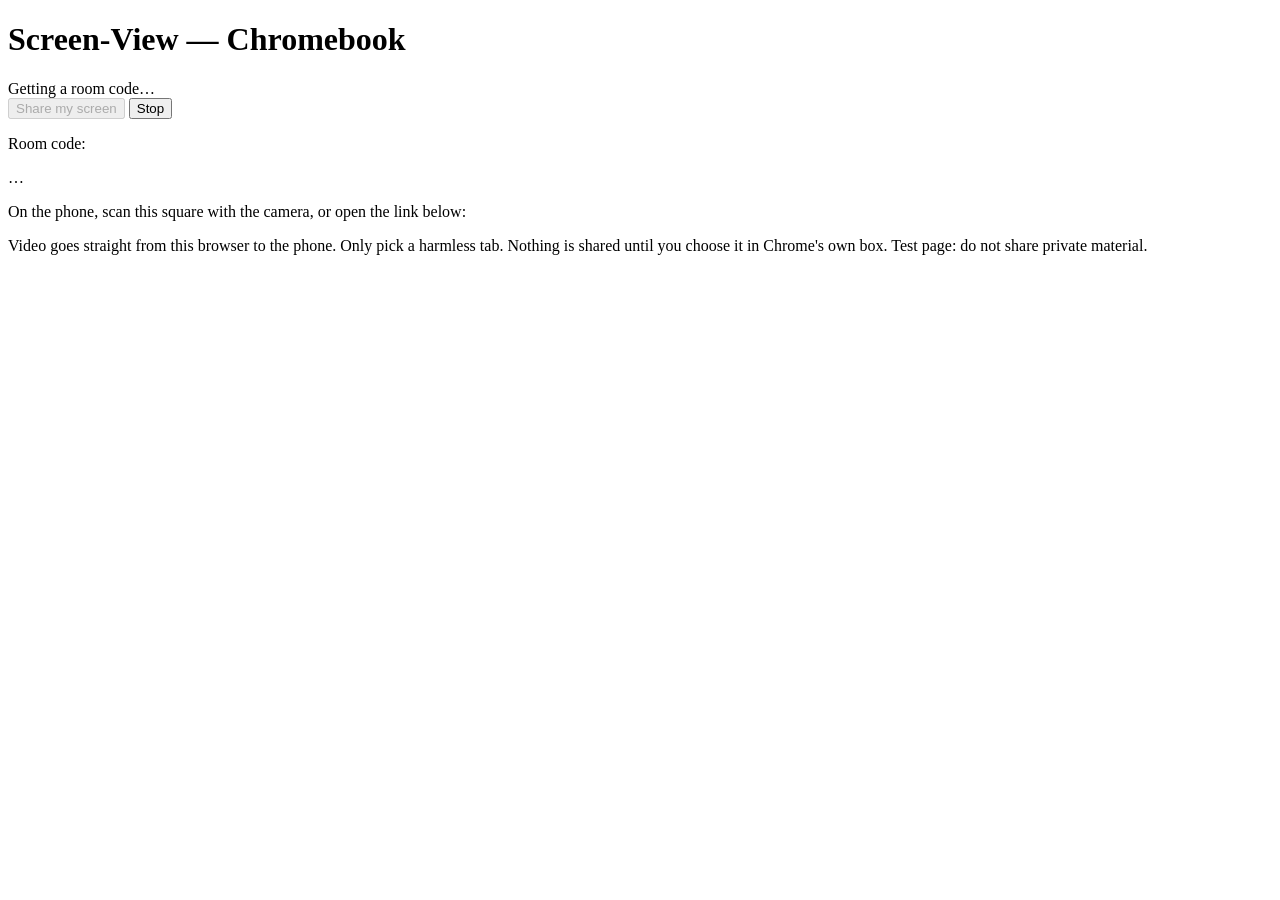
==== screen-view/index.html @ ff5e49b1 "Screen-View test page: vendored libraries and HTML pages (1/3)" ====
<!doctype html>
<html lang="en"><head><meta charset="utf-8"><meta name="viewport" content="width=device-width,initial-scale=1">
<meta http-equiv="Content-Security-Policy" content="default-src 'self'; img-src 'self' data:; media-src 'self' blob: mediastream:; style-src 'self' 'unsafe-inline'; connect-src 'self' https://0.peerjs.com wss://0.peerjs.com">
<meta name="referrer" content="no-referrer">
<title>Screen-View: share my screen</title><link rel="stylesheet" href="style.css"></head>
<body><main>
<h1>Screen-View &mdash; Chromebook</h1>
<div id="status" class="status" role="status" aria-live="polite">Getting a room code&hellip;</div>
<button id="share" disabled>Share my screen</button>
<button id="stop" class="hidden">Stop</button>
<p>Room code:</p>
<div id="code" class="code" aria-label="room code">&hellip;</div>
<p>On the phone, scan this square with the camera, or open the link below:</p>
<div id="qr" aria-hidden="true"></div>
<p id="link" class="small"></p>
<p class="small">Video goes straight from this browser to the phone. Only pick a harmless tab. Nothing is shared until you choose it in Chrome's own box. Test page: do not share private material.</p>
</main>
<script src="peerjs.min.js"></script>
<script src="qrcode.js"></script>
<script src="common.js"></script>
<script src="sender.js"></script>
</body></html>
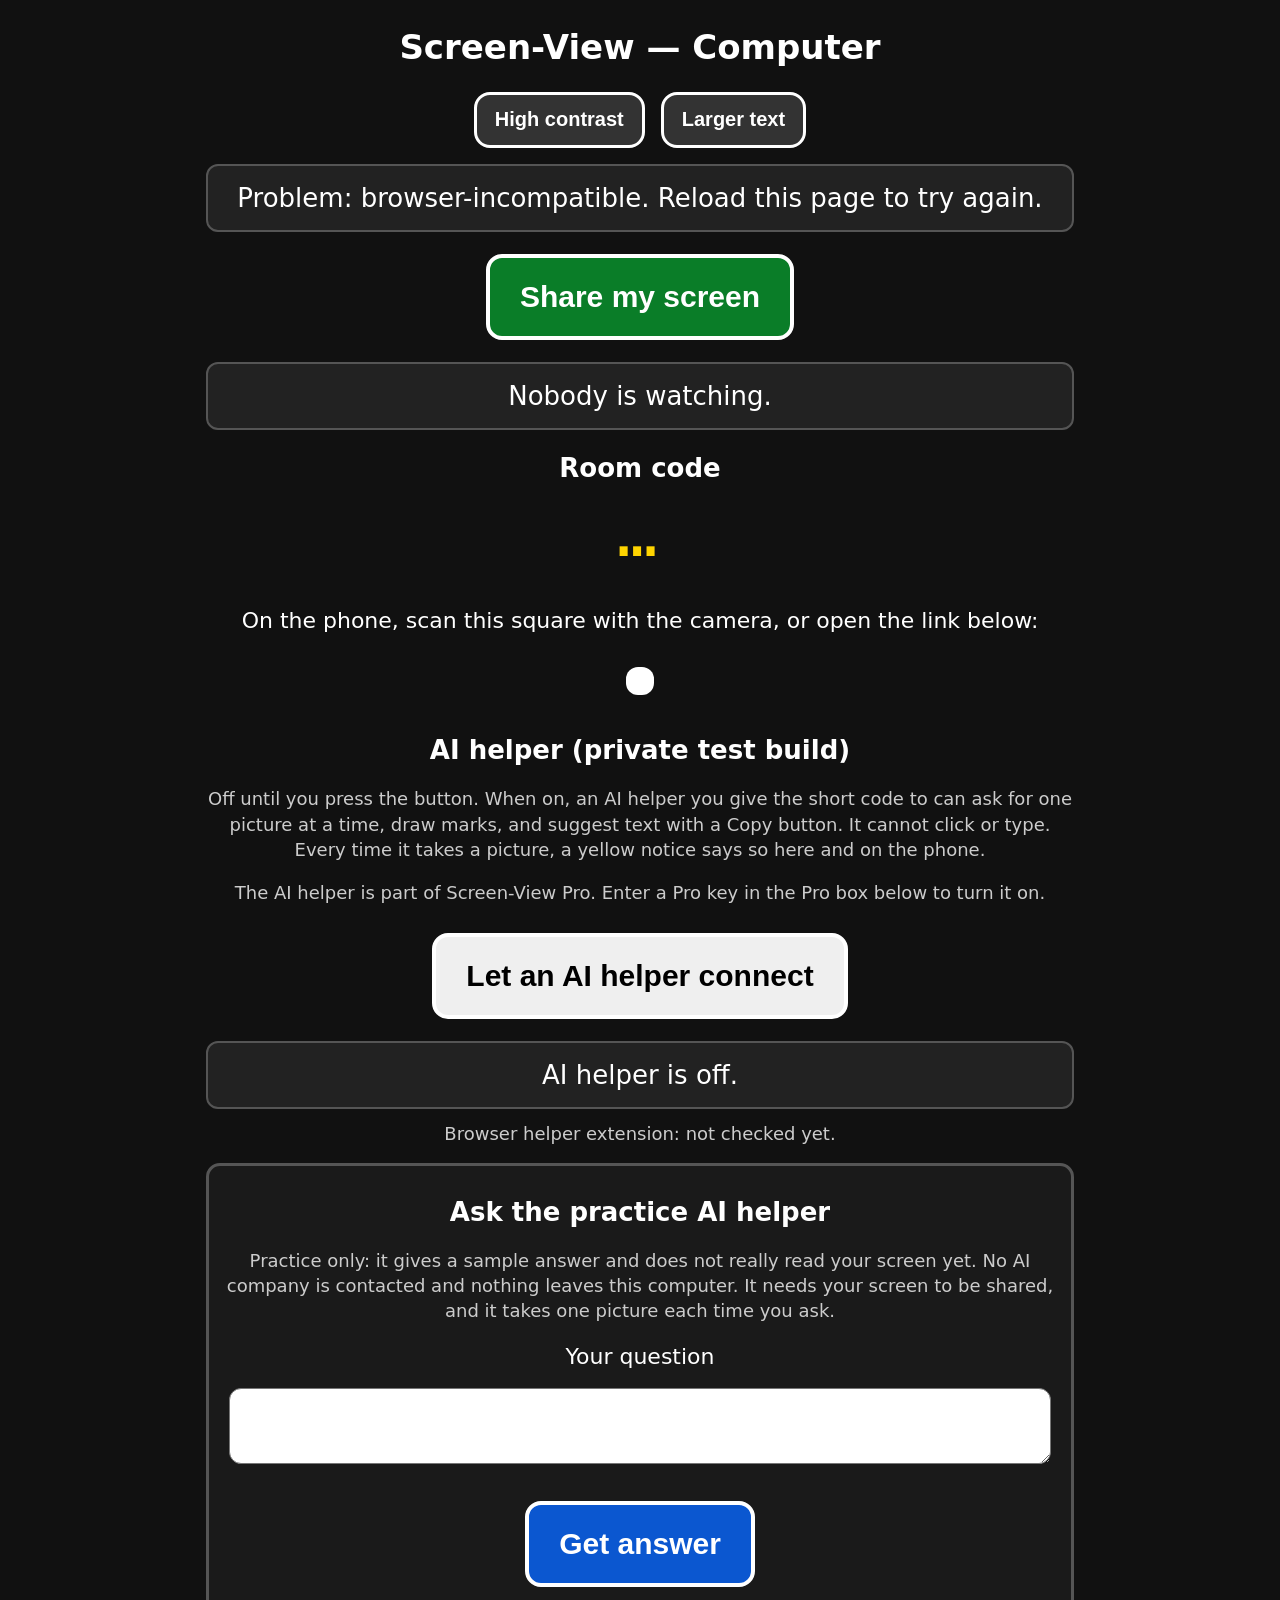
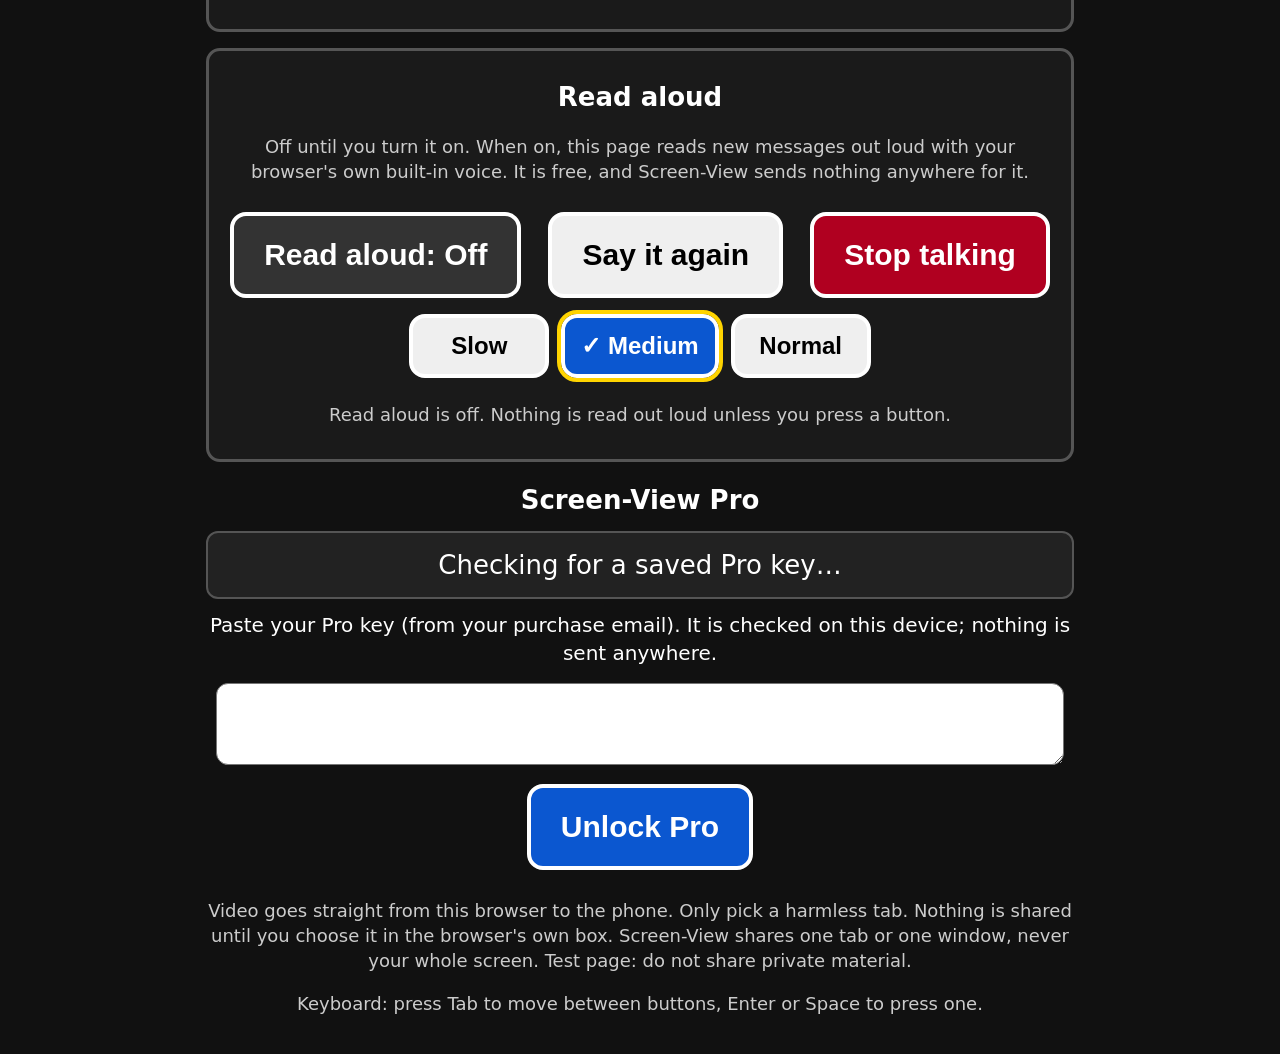
==== commit 4a36f5ea: "Publish Screen-View RC2: index, view, style, sender (1/n). Approved by Tony Dreher, 2026-11-14 ~10:0" ====
--- a/screen-view/index.html
+++ b/screen-view/index.html
@@ -1,22 +1,129 @@
 <!doctype html>
 <html lang="en"><head><meta charset="utf-8"><meta name="viewport" content="width=device-width,initial-scale=1">
-<meta http-equiv="Content-Security-Policy" content="default-src 'self'; img-src 'self' data:; media-src 'self' blob: mediastream:; style-src 'self' 'unsafe-inline'; connect-src 'self' https://0.peerjs.com wss://0.peerjs.com">
+<meta http-equiv="Content-Security-Policy" content="default-src 'self'; img-src 'self' data:; media-src 'self' blob: mediastream:; style-src 'self' 'unsafe-inline'; connect-src 'self' https://0.peerjs.com wss://0.peerjs.com ws://127.0.0.1:* ws://localhost:*">
 <meta name="referrer" content="no-referrer">
-<title>Screen-View: share my screen</title><link rel="stylesheet" href="style.css"></head>
-<body><main>
-<h1>Screen-View &mdash; Chromebook</h1>
+<link rel="manifest" href="manifest.webmanifest">
+<meta name="theme-color" content="#111111">
+<link rel="icon" type="image/png" sizes="32x32" href="icons/favicon-32.png">
+<link rel="apple-touch-icon" href="icons/apple-touch-icon-180.png">
+<title>Screen-View: share my screen (private test build)</title><link rel="stylesheet" href="style.css">
+<script src="a11y.js"></script></head>
+<body data-page="computer">
+<a class="skip" href="#main">Skip to the main buttons</a>
+<main id="main" tabindex="-1">
+<h1>Screen-View &mdash; Computer</h1>
+<section class="a11y-bar" aria-label="Display settings">
+  <button type="button" id="toggle-contrast" class="toggle" aria-pressed="false">High contrast</button>
+  <button type="button" id="toggle-bigtext" class="toggle" aria-pressed="false">Larger text</button>
+</section>
 <div id="status" class="status" role="status" aria-live="polite">Getting a room code&hellip;</div>
-<button id="share" disabled>Share my screen</button>
-<button id="stop" class="hidden">Stop</button>
-<p>Room code:</p>
-<div id="code" class="code" aria-label="room code">&hellip;</div>
+<div id="share-note" class="share-note hidden" role="alert"></div>
+<div id="ai-snap-notice" class="ai-notice hidden" role="status" aria-live="polite"></div>
+<button type="button" id="share" disabled>Share my screen</button>
+<button type="button" id="stop" class="hidden">Stop</button>
+<div id="watchers" class="status" role="status" aria-live="polite">Nobody is watching.</div>
+<h2 id="code-heading">Room code</h2>
+<div id="code" class="code" aria-hidden="true">&hellip;</div>
+<p id="code-spoken" class="sr-only">Room code: not ready yet</p>
 <p>On the phone, scan this square with the camera, or open the link below:</p>
 <div id="qr" aria-hidden="true"></div>
 <p id="link" class="small"></p>
-<p class="small">Video goes straight from this browser to the phone. Only pick a harmless tab. Nothing is shared until you choose it in Chrome's own box. Test page: do not share private material.</p>
+<section id="preview-box" class="hidden" aria-labelledby="preview-heading">
+  <h2 id="preview-heading">What the phone sees, with marks</h2>
+  <p class="small">Marks from the phone appear on this preview only. A regular web page cannot draw over your whole real screen without a browser extension.</p>
+  <div id="preview-stage" class="stage">
+    <video id="preview" autoplay playsinline muted aria-label="Preview of the screen you are sharing"></video>
+    <canvas id="ann-in" role="img" aria-label="Marks from the phone and the AI helper"></canvas>
+  </div>
+  <p id="ann-summary" class="small">No marks from the phone.</p>
+  <button type="button" id="clear-ann">Clear marks</button>
+</section>
+<section id="text-box" class="hidden" aria-labelledby="text-heading">
+  <h2 id="text-heading">Text to copy (from the phone or AI helper)</h2>
+  <p class="small">This text is only shown. It is never typed or run for you. Press Copy, or drag the chip into a box if you want it used.</p>
+  <pre id="got-text" class="got-text" tabindex="0" role="region" aria-label="Text received from the phone"></pre>
+  <button type="button" id="copy-text">Copy</button>
+  <p id="copy-status" class="small" role="status" aria-live="polite"></p>
+  <div id="text-chip" class="chip hidden" draggable="true" aria-hidden="true">Drag this text</div>
+</section>
+<section id="ai-box" aria-labelledby="ai-heading">
+  <h2 id="ai-heading">AI helper (private test build)</h2>
+  <p class="small">Off until you press the button. When on, an AI helper you give the short code to can ask for one picture at a time, draw marks, and suggest text with a Copy button. It cannot click or type. Every time it takes a picture, a yellow notice says so here and on the phone.</p>
+  <p id="ai-pro-note" class="small">The AI helper is part of Screen-View Pro. Enter a Pro key in the Pro box below to turn it on.</p>
+  <button type="button" id="ai-connect">Let an AI helper connect</button>
+  <button type="button" id="ai-stop" class="hidden">Stop AI helper</button>
+  <div id="ai-status" class="status" role="status" aria-live="polite">AI helper is off.</div>
+  <p class="hidden" id="ai-code-label">Tell the AI helper this code:</p>
+  <div id="ai-code" class="code hidden" aria-hidden="true"></div>
+  <p id="ai-code-spoken" class="sr-only"></p>
+  <div id="ext-status" class="small" aria-live="polite">Browser helper extension: not checked yet.</div>
+</section>
+<section id="ask-box" aria-labelledby="ask-heading">
+  <h2 id="ask-heading">Ask the practice AI helper</h2>
+  <p class="small">Practice only: it gives a sample answer and does not really read your screen yet. No AI company is contacted and nothing leaves this computer. It needs your screen to be shared, and it takes one picture each time you ask.</p>
+  <label for="ask-text">Your question</label>
+  <textarea id="ask-text" rows="2" autocomplete="off"></textarea>
+  <button type="button" id="ask-voice" class="hidden" aria-pressed="false">Ask out loud</button>
+  <div id="ask-consent" class="consent hidden" role="group" aria-labelledby="ask-consent-text">
+    <p id="ask-consent-text"></p>
+    <button type="button" id="ask-consent-yes">Yes, use my voice</button>
+    <button type="button" id="ask-consent-no">No, I will type</button>
+  </div>
+  <p id="ask-voice-note" class="small" role="status" aria-live="polite"></p>
+  <button type="button" id="ask-send">Get answer</button>
+  <p id="ask-note" class="small" role="status" aria-live="polite"></p>
+</section>
+<section id="ai-answer" class="answer hidden" aria-labelledby="answer-heading">
+  <h2 id="answer-heading">Answer from the AI helper</h2>
+  <p id="ai-answer-from" class="small"></p>
+  <p id="ai-answer-text" class="answer-text"></p>
+  <ol id="ai-answer-steps" class="answer-steps"></ol>
+  <button type="button" id="voice-steps">Read step by step</button>
+  <button type="button" id="voice-next" class="hidden">Next step</button>
+</section>
+<section id="voice-box" class="voice-box" aria-labelledby="voice-heading">
+  <h2 id="voice-heading">Read aloud</h2>
+  <p class="small">Off until you turn it on. When on, this page reads new messages out loud with your browser's own built-in voice. It is free, and Screen-View sends nothing anywhere for it.</p>
+  <button type="button" id="voice-toggle" class="toggle" aria-pressed="false">Read aloud: Off</button>
+  <button type="button" id="voice-again">Say it again</button>
+  <button type="button" id="voice-stop">Stop talking</button>
+  <div id="voice-rates" class="toolrow" role="toolbar" aria-label="Talking speed">
+    <button type="button" id="voice-rate-slow" class="tool" aria-pressed="false">Slow</button>
+    <button type="button" id="voice-rate-medium" class="tool on" aria-pressed="true">Medium</button>
+    <button type="button" id="voice-rate-normal" class="tool" aria-pressed="false">Normal</button>
+  </div>
+  <p id="voice-note" class="small" role="status" aria-live="polite">Read aloud is off. Nothing is read out loud unless you press a button.</p>
+</section>
+<section id="pro-box" aria-labelledby="pro-heading">
+  <h2 id="pro-heading">Screen-View Pro</h2>
+  <div id="pro-status" class="status" role="status" aria-live="polite">Checking for a saved Pro key&hellip;</div>
+  <div id="pro-enter">
+    <label for="pro-key">Paste your Pro key (from your purchase email). It is checked on this device; nothing is sent anywhere.</label>
+    <textarea id="pro-key" rows="3" autocomplete="off" spellcheck="false"></textarea>
+    <button type="button" id="pro-unlock">Unlock Pro</button>
+  </div>
+  <button type="button" id="pro-remove" class="hidden">Remove Pro key from this device</button>
+</section>
+<p class="small">Video goes straight from this browser to the phone. Only pick a harmless tab. Nothing is shared until you choose it in the browser's own box. Screen-View shares one tab or one window, never your whole screen. Test page: do not share private material.</p>
+<p class="small">Keyboard: press Tab to move between buttons, Enter or Space to press one.</p>
 </main>
+<div id="sr-announce" class="sr-only" role="status" aria-live="polite" aria-atomic="true"></div>
 <script src="peerjs.min.js"></script>
 <script src="qrcode.js"></script>
 <script src="common.js"></script>
+<script src="annotate.js"></script>
+<script src="pro-public-key.js"></script>
+<script src="pro.js"></script>
+<script src="share-rule.js"></script>
 <script src="sender.js"></script>
+<script src="ai-marks.js"></script>
+<script src="ext-bridge.js"></script>
+<script src="tab-bridge.js"></script>
+<script src="connector-link.js"></script>
+<script src="voice.js"></script>
+<script src="answer-view.js"></script>
+<script src="ask.js"></script>
+<script type="module" src="ask-reader.js"></script>
+<script src="pro-ui.js"></script>
+<script src="sw-register.js"></script>
 </body></html>
--- a/screen-view/style.css
+++ b/screen-view/style.css
@@ -0,0 +1,182 @@
+* { box-sizing: border-box; }
+body { margin: 0; font-family: system-ui, Arial, sans-serif; background: #111; color: #fff; font-size: 1.375rem; line-height: 1.4; }
+main { max-width: 900px; margin: 0 auto; padding: 16px; text-align: center; }
+h1 { font-size: 2.125rem; margin: 8px 0 16px; }
+h2 { font-size: 1.625rem; margin: 20px 0 8px; }
+button { font-size: 1.875rem; font-weight: bold; padding: 22px 30px; margin: 10px; border-radius: 16px; border: 4px solid #fff; cursor: pointer; min-width: 260px; }
+button:focus-visible { outline: 6px solid #ffd400; outline-offset: 3px; }
+#share, #copy-text { background: #0a7d28; color: #fff; }
+#stop, #clear-ann { background: #b00020; color: #fff; }
+#go, #sendtext { background: #0b57d0; color: #fff; }
+#copy-text { min-width: 80%; min-height: 88px; font-size: 2.25rem; }
+.code { font-size: 4rem; font-weight: bold; letter-spacing: 6px; color: #ffd400; margin: 6px 0; font-family: monospace; }
+.status { font-size: 1.625rem; padding: 14px; margin: 12px 0; border-radius: 12px; background: #222; border: 2px solid #555; }
+.small { font-size: 1.125rem; color: #ccc; word-break: break-all; }
+#qr { background: #fff; display: inline-block; padding: 14px; border-radius: 12px; margin: 8px; }
+#qr img { display: block; width: 260px; height: 260px; max-width: 70vw; max-height: 70vw; image-rendering: pixelated; }
+video { width: 100%; background: #000; border-radius: 8px; max-height: 70vh; display: block; }
+input { font-size: 2.5rem; width: 280px; text-align: center; text-transform: uppercase; padding: 10px; border-radius: 12px; font-family: monospace; }
+.hidden { display: none !important; }
+
+.stage { position: relative; width: 100%; margin-top: 8px; background: #000; border-radius: 8px; overflow: hidden; }
+.stage canvas { position: absolute; left: 0; top: 0; touch-action: none; }
+#ann-in { pointer-events: none; }
+.stage.fresh { outline: 6px solid #ffd400; outline-offset: 0; animation: pulse 1.2s ease-out 1; }
+@keyframes pulse { from { outline-color: #fff; } to { outline-color: #ffd400; } }
+
+.tools { margin-top: 12px; }
+.toolrow { display: flex; flex-wrap: wrap; justify-content: center; gap: 0; }
+.tools button, .tools .tool {
+  min-width: 140px; min-height: 64px; font-size: 1.5rem; padding: 14px 16px; margin: 6px;
+  background: #333; color: #fff;
+}
+.tools .tool.on { background: #0b57d0; outline: 4px solid #ffd400; }
+#undo { background: #5a3d00; }
+.sendtext { margin-top: 16px; }
+.sendtext label { display: block; font-size: 1.25rem; margin: 8px; color: #eee; }
+textarea { width: 100%; max-width: 640px; font-size: 1.375rem; padding: 12px; border-radius: 12px; min-height: 96px; font-family: ui-monospace, monospace; }
+
+.got-text {
+  text-align: left; white-space: pre-wrap; word-break: break-word;
+  background: #1a1a1a; border: 2px solid #888; border-radius: 12px;
+  padding: 16px; font-size: 1.375rem; font-family: ui-monospace, monospace;
+  min-height: 72px; max-height: 40vh; overflow: auto; color: #fff;
+}
+.chip {
+  display: inline-block; margin: 12px auto; padding: 18px 24px;
+  background: #ffd400; color: #111; font-weight: bold; font-size: 1.375rem;
+  border-radius: 16px; border: 4px solid #fff; cursor: grab; max-width: 90%;
+  user-select: none;
+}
+.chip:active { cursor: grabbing; }
+
+/* ===== Accessibility additions (Nov 10, 2026) ===== */
+/* All text sizes are in rem (was px) so the "Larger text" switch and browser zoom scale everything. */
+html { font-size: 100%; }
+html.big { font-size: 125%; }
+
+/* Screen-reader-only text */
+.sr-only { position: absolute !important; width: 1px; height: 1px; padding: 0; margin: -1px; overflow: hidden; clip: rect(0 0 0 0); white-space: nowrap; border: 0; }
+
+/* Skip link: hidden until it gets keyboard focus */
+.skip { position: absolute; left: 8px; top: -200px; z-index: 10; background: #ffd400; color: #000; font-weight: bold;
+  padding: 14px 20px; border-radius: 12px; min-height: 48px; display: inline-block; text-decoration: none; }
+.skip:focus { top: 8px; }
+main:focus { outline: none; }
+
+/* Every target is at least 48x48 CSS pixels */
+button, input, textarea, select, .chip, .skip { min-height: 48px; }
+button { min-width: 48px; }
+.tools button, .tools .tool { min-height: 64px; }
+
+/* Display settings switches */
+.a11y-bar { display: flex; flex-wrap: wrap; justify-content: center; gap: 8px; margin: 0 0 8px; }
+.a11y-bar .toggle { min-width: 0; min-height: 56px; font-size: 1.25rem; padding: 10px 18px; margin: 4px; background: #333; color: #fff; border: 3px solid #fff; }
+.a11y-bar .toggle[aria-pressed="true"] { background: #fff; color: #000; }
+.a11y-bar .toggle[aria-pressed="true"]::before { content: "\2713  "; } /* check mark, not only color */
+
+/* Visible focus on EVERYTHING you can reach with Tab (thick yellow + black ring, shows on light and dark) */
+:focus-visible { outline: 6px solid #ffd400 !important; outline-offset: 3px !important; box-shadow: 0 0 0 10px #000 !important; }
+canvas#ann:focus-visible { outline-offset: -6px !important; box-shadow: inset 0 0 0 10px #000 !important; }
+.got-text:focus-visible { outline-offset: 2px !important; }
+
+/* Selected tool shows a word-like marker too, not only color */
+.tools .tool[aria-pressed="true"]::before { content: "\2713  "; }
+
+/* Respect "reduce motion" */
+@media (prefers-reduced-motion: reduce) {
+  .stage.fresh { animation: none; }
+  * { scroll-behavior: auto !important; transition: none !important; }
+}
+
+/* ===== High contrast mode: pure black/white/yellow, thick borders ===== */
+html.hc body { background: #000; color: #fff; }
+html.hc .status { background: #000; border: 3px solid #fff; color: #fff; }
+html.hc .small { color: #fff; }
+html.hc button { background: #000 !important; color: #fff !important; border: 4px solid #fff !important; text-decoration: underline; }
+html.hc #share, html.hc #go, html.hc #sendtext, html.hc #copy-text { background: #fff !important; color: #000 !important; border-color: #ffd400 !important; }
+html.hc .tools .tool.on, html.hc .a11y-bar .toggle[aria-pressed="true"] { background: #ffd400 !important; color: #000 !important; border-color: #fff !important; }
+html.hc .code { color: #ffd400; }
+html.hc input, html.hc textarea { background: #000; color: #fff; border: 4px solid #fff; }
+html.hc .got-text { background: #000; border: 3px solid #fff; color: #fff; }
+html.hc .chip { background: #ffd400; color: #000; border: 4px solid #fff; }
+html.hc .skip { background: #ffd400; color: #000; }
+
+/* Windows High Contrast / forced colors: keep borders and focus visible */
+@media (forced-colors: active) {
+  button, input, textarea, .status { border: 3px solid ButtonText; }
+  :focus-visible { outline: 6px solid Highlight !important; }
+}
+button, input, textarea { max-width: calc(100% - 20px); }
+button { white-space: normal; }
+
+/* Break long links anywhere, but keep normal words whole */
+.small { word-break: normal; overflow-wrap: anywhere; }
+#link { word-break: break-all; }
+
+/* ===== Unified build additions (Nov 10, 2026) ===== */
+/* "AI took a picture at ..." notice: big, yellow, black text (contrast 13:1), on both pages */
+.ai-notice { font-size: 1.5rem; font-weight: bold; padding: 14px 16px; margin: 12px 0; border-radius: 12px;
+  background: #ffd400; color: #000; border: 4px solid #fff; }
+.ai-notice::before { content: "\1F4F7  "; } /* camera symbol, decorative */
+.ai-notice.flash { animation: snapflash 1.2s ease-out 1; }
+@keyframes snapflash { from { box-shadow: 0 0 0 12px #fff; } to { box-shadow: 0 0 0 0 #fff; } }
+html.hc .ai-notice { background: #ffd400; color: #000; border-color: #fff; }
+@media (prefers-reduced-motion: reduce) { .ai-notice.flash { animation: none; } }
+
+/* AI helper marks on the phone: their own canvas under the phone's drawing canvas, never touchable */
+#ann-ai { pointer-events: none; }
+
+/* Color choice buttons on the phone: a color square AND the color's name (not color alone) */
+.tools .colorrow .color { min-width: 112px; min-height: 64px; background: #333; color: #fff; display: inline-flex; align-items: center; justify-content: center; gap: 10px; }
+.tools .colorrow .color.on { background: #0b57d0; outline: 4px solid #ffd400; }
+.tools .colorrow .color[aria-pressed="true"]::before { content: "\2713"; }
+.swatch { display: inline-block; width: 28px; height: 28px; border-radius: 6px; border: 3px solid #fff; box-shadow: 0 0 0 2px #000; flex: none; }
+#color-yellow .swatch { background: #ffd400; }
+#color-red .swatch { background: #ff3b30; }
+#color-green .swatch { background: #00c853; }
+#color-blue .swatch { background: #2f7bff; }
+#color-white .swatch { background: #ffffff; }
+html.hc .tools .colorrow .color.on { background: #ffd400 !important; color: #000 !important; }
+html.hc .tools .colorrow .color.on .swatch { border-color: #000; }
+@media (forced-colors: active) { .swatch { forced-color-adjust: none; } }
+
+/* ===== Voice-AI build additions (Nov 10, 2026): Read aloud, Ask out loud, answers ===== */
+.voice-box, #ask-box, .answer { margin: 16px 0; padding: 8px 10px 14px; border: 3px solid #555; border-radius: 14px; background: #1a1a1a; }
+#voice-toggle { min-height: 72px; background: #333; color: #fff; }
+#voice-toggle[aria-pressed="true"] { background: #fff; color: #000; }
+#voice-toggle[aria-pressed="true"]::before { content: "\2713  "; } /* check mark, not only color */
+#voice-stop { background: #b00020; color: #fff; }
+#voice-rates .tool { min-width: 140px; min-height: 64px; font-size: 1.5rem; padding: 14px 16px; margin: 6px; }
+#voice-rates .tool.on { background: #0b57d0; color: #fff; outline: 4px solid #ffd400; }
+#voice-rates .tool[aria-pressed="true"]::before { content: "\2713  "; }
+#ask-send, #voice-next { background: #0b57d0; color: #fff; }
+#ask-voice[aria-pressed="true"], #textout-voice[aria-pressed="true"] { background: #ffd400; color: #000; }
+.consent { margin: 10px auto; padding: 12px; max-width: 640px; border: 4px solid #ffd400; border-radius: 12px; background: #000; color: #fff; text-align: left; }
+.answer-text { font-size: 1.625rem; font-weight: bold; }
+.answer-steps { text-align: left; max-width: 640px; margin: 8px auto; font-size: 1.5rem; }
+.answer-steps li { margin: 8px 0; }
+html.hc .voice-box, html.hc #ask-box, html.hc .answer { background: #000; border-color: #fff; }
+html.hc #voice-toggle[aria-pressed="true"], html.hc #voice-rates .tool.on, html.hc #ask-voice[aria-pressed="true"], html.hc #textout-voice[aria-pressed="true"] { background: #ffd400 !important; color: #000 !important; }
+html.hc #ask-send { background: #fff !important; color: #000 !important; border-color: #ffd400 !important; }
+
+/* POLISH BUILD: what-was-picked note (share-rule.js) */
+.share-note { font-size: 1.5rem; font-weight: bold; padding: 14px 16px; margin: 12px 0; border-radius: 12px; border: 3px solid #ffd400; background: #2a2300; color: #fff; }
+.share-note.refuse { border-color: #ff8a8a; background: #3a0000; }
+.share-note.allow-note { border-color: #9fd3ff; background: #00223a; }
+html.hc .share-note { background: #000; color: #fff; border: 3px solid #fff; }
+
+/* RC BUILD (Nov 10, 2026): leave room under field labels for the focus ring (6 px outline + 3 px gap, 10 px black
+   edge = reaches 10 px past the box). Before, at 412 px wide the 2nd line of "Type the room code from the computer:"
+   sat under the code box's yellow ring. 16 px keeps 6 px clear. Checked by test/rc-layout.mjs. */
+label[for="codein"], label[for="ask-text"] { display: inline-block; margin-bottom: 16px; }
+.sendtext label { margin-bottom: 16px; }
+
+/* RC2 BUILD (Nov 10, 2026): Pro box from packaging-2026-11-10 (same rules), with the RC label spacing
+   (16 px under the label so the focus ring on the key box never covers it), font sizes in rem (not px, so
+   Larger text and zoom scale them; packaging used px) and a high-contrast look. */
+#pro-box textarea { width: 100%; font-size: 1.125rem; font-family: monospace; padding: 10px; border-radius: 12px; }
+#pro-box label { display: block; font-size: 1.25rem; margin: 8px 0 16px; }
+#pro-unlock { background: #0b57d0; color: #fff; }
+#pro-remove { background: #444; color: #fff; font-size: 1.375rem; }
+html.hc #pro-unlock, html.hc #pro-remove { background: #fff !important; color: #000 !important; border-color: #ffd400 !important; }
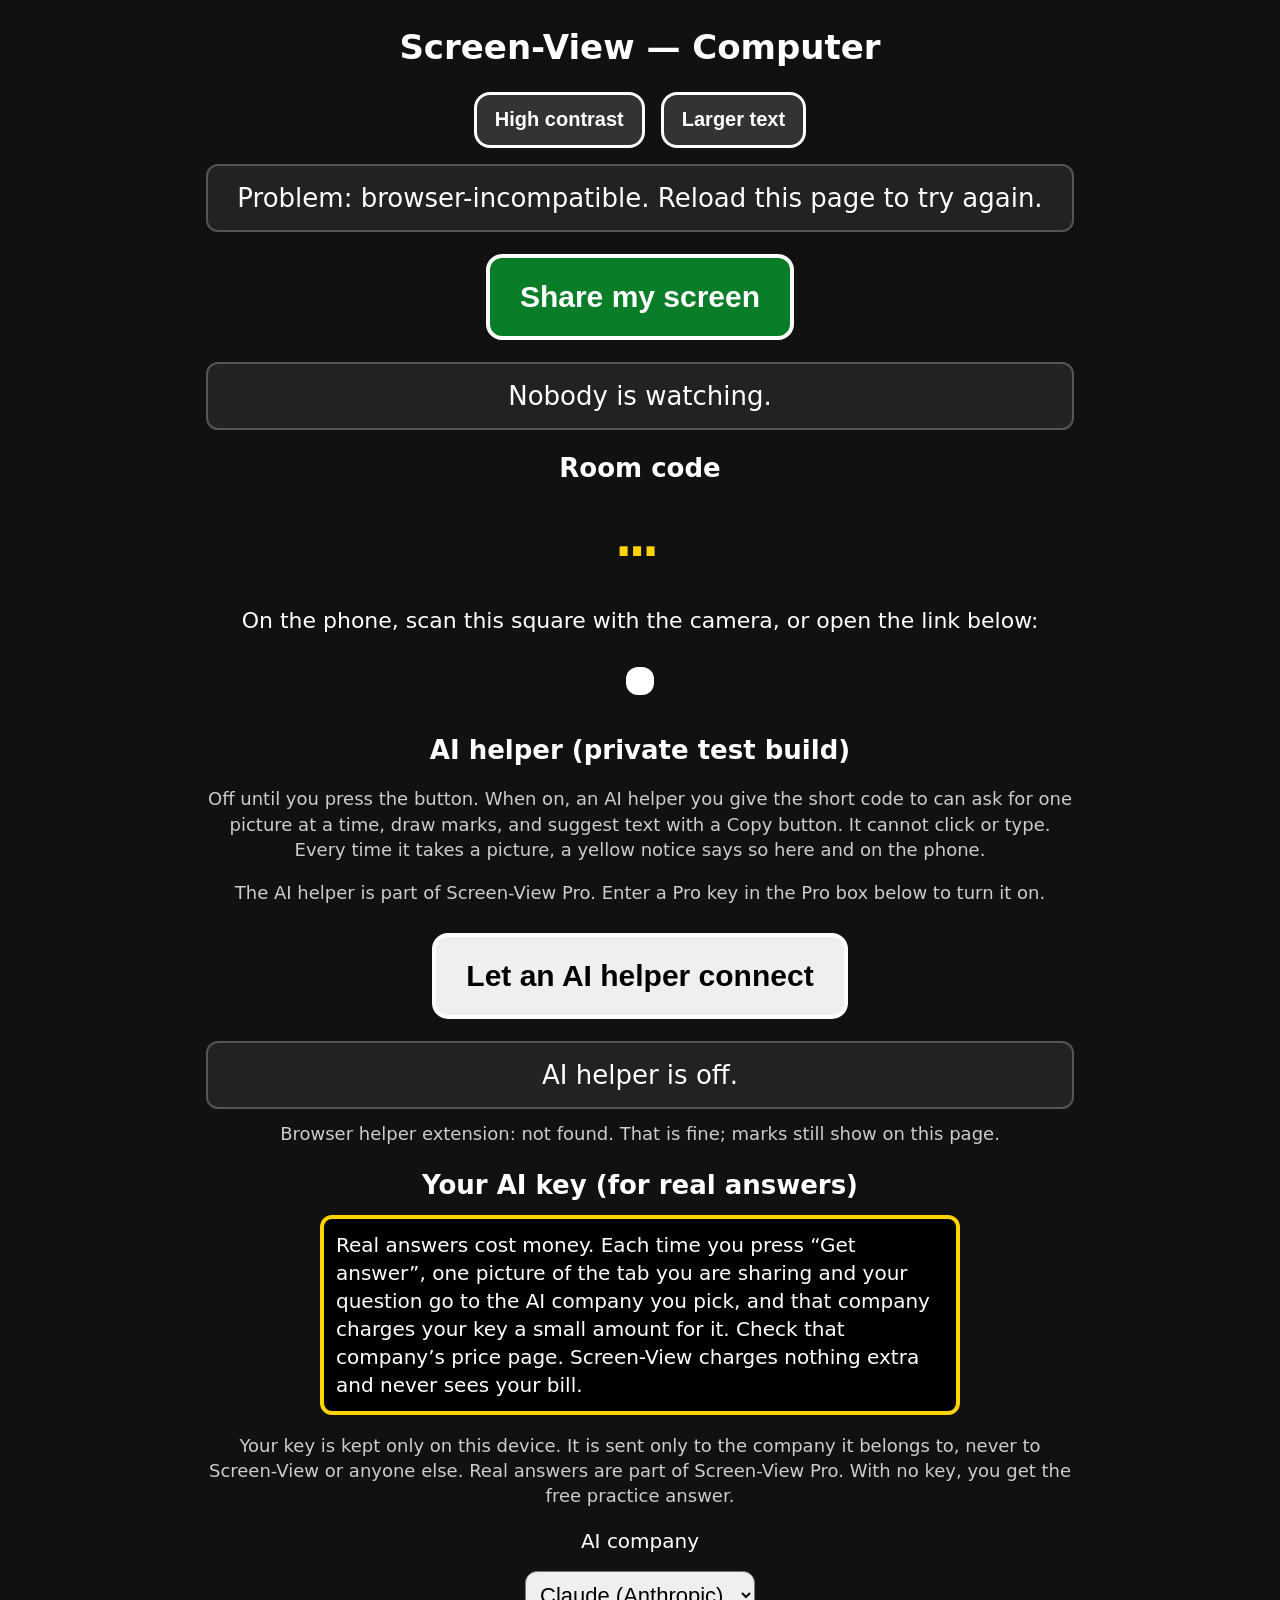
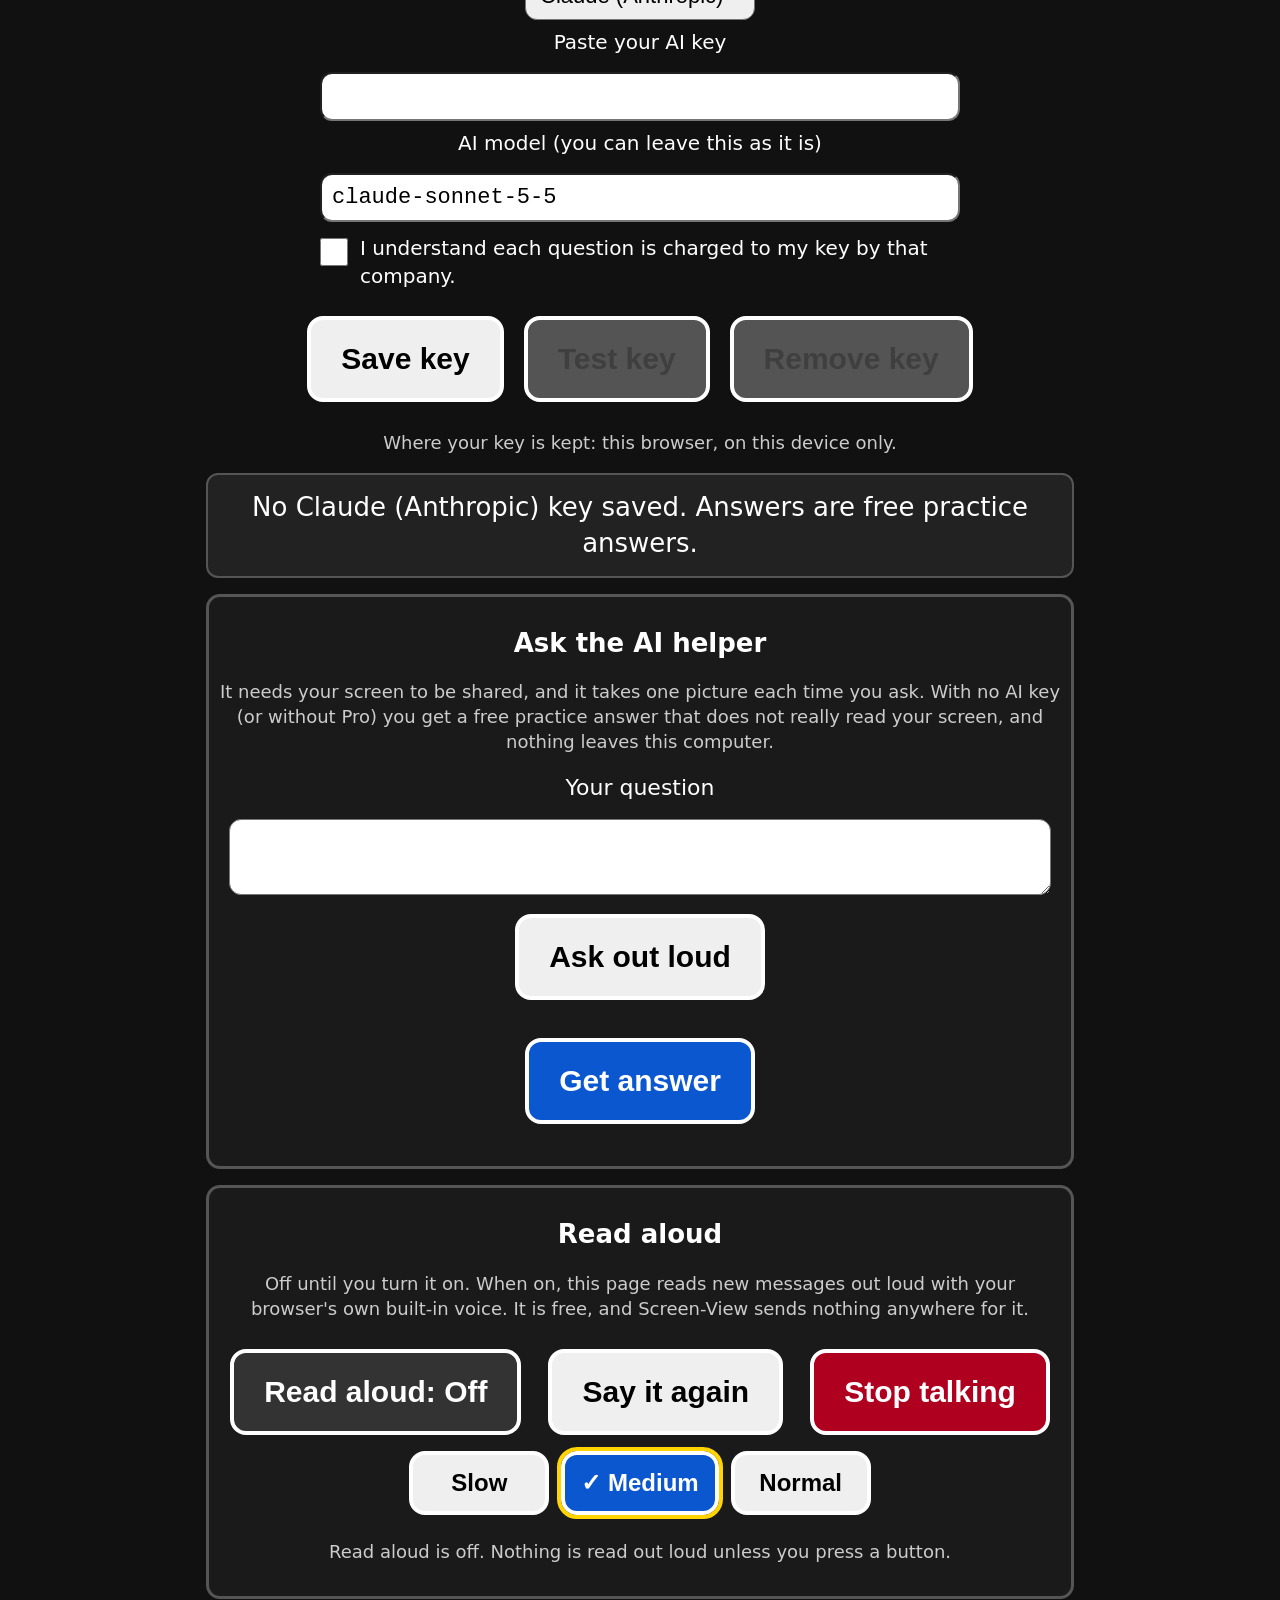
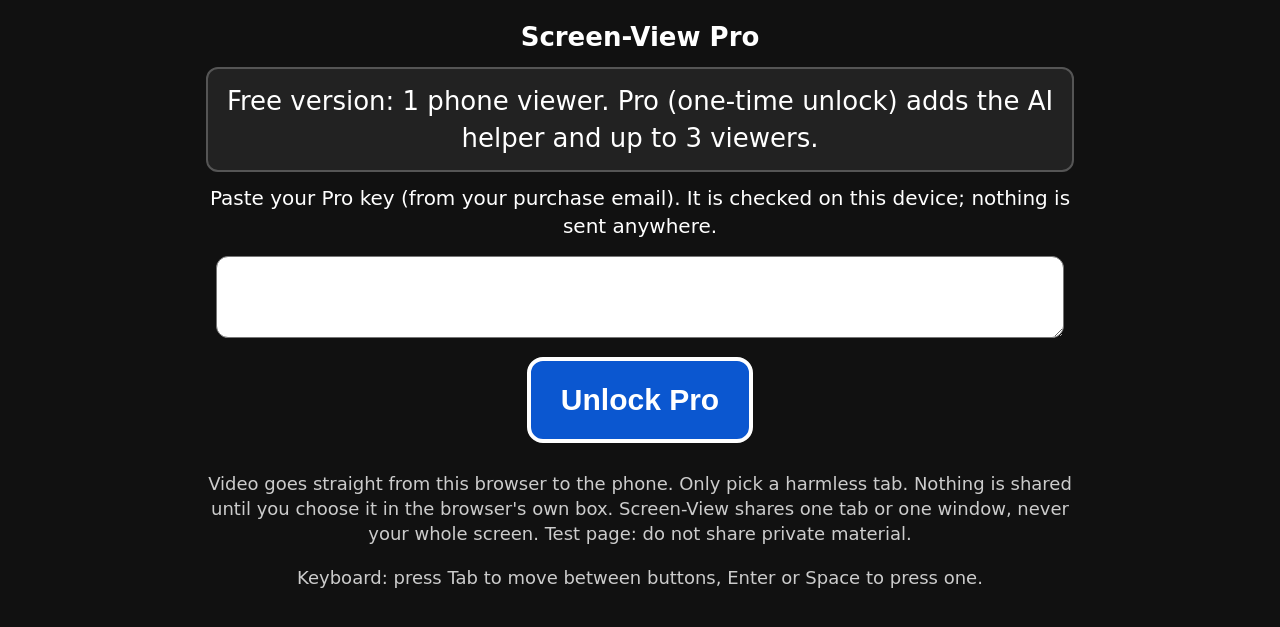
==== commit b280677b: "Publish Screen-View RC3 (4/4): AI key box on the sharing page, AI company addresses in the page poli" ====
--- a/screen-view/index.html
+++ b/screen-view/index.html
@@ -1,6 +1,6 @@
 <!doctype html>
 <html lang="en"><head><meta charset="utf-8"><meta name="viewport" content="width=device-width,initial-scale=1">
-<meta http-equiv="Content-Security-Policy" content="default-src 'self'; img-src 'self' data:; media-src 'self' blob: mediastream:; style-src 'self' 'unsafe-inline'; connect-src 'self' https://0.peerjs.com wss://0.peerjs.com ws://127.0.0.1:* ws://localhost:*">
+<meta http-equiv="Content-Security-Policy" content="default-src 'self'; img-src 'self' data:; media-src 'self' blob: mediastream:; style-src 'self' 'unsafe-inline'; connect-src 'self' https://0.peerjs.com wss://0.peerjs.com ws://127.0.0.1:* ws://localhost:* https://api.anthropic.com https://api.openai.com https://api.x.ai">
 <meta name="referrer" content="no-referrer">
 <link rel="manifest" href="manifest.webmanifest">
 <meta name="theme-color" content="#111111">
@@ -58,9 +58,32 @@
   <p id="ai-code-spoken" class="sr-only"></p>
   <div id="ext-status" class="small" aria-live="polite">Browser helper extension: not checked yet.</div>
 </section>
+<section id="aikey-box" aria-labelledby="aikey-heading">
+  <h2 id="aikey-heading">Your AI key (for real answers)</h2>
+  <p id="aikey-cost" class="cost-note">Real answers cost money. Each time you press &ldquo;Get answer&rdquo;, one picture of the tab you are sharing and your question go to the AI company you pick, and that company charges your key a small amount for it. Check that company&rsquo;s price page. Screen-View charges nothing extra and never sees your bill.</p>
+  <p class="small">Your key is kept only on this device. It is sent only to the company it belongs to, never to Screen-View or anyone else. Real answers are part of Screen-View Pro. With no key, you get the free practice answer.</p>
+  <label for="aikey-provider">AI company</label>
+  <select id="aikey-provider">
+    <option value="claude">Claude (Anthropic)</option>
+    <option value="openai">ChatGPT (OpenAI)</option>
+    <option value="grok">Grok (xAI)</option>
+  </select>
+  <label for="aikey-input">Paste your AI key</label>
+  <input type="password" id="aikey-input" class="keyfield" autocomplete="off" spellcheck="false" autocapitalize="off" aria-describedby="aikey-cost">
+  <label for="aikey-model">AI model (you can leave this as it is)</label>
+  <input type="text" id="aikey-model" class="keyfield" autocomplete="off" spellcheck="false" autocapitalize="off">
+  <label class="agree" for="aikey-agree"><input type="checkbox" id="aikey-agree"> <span>I understand each question is charged to my key by that company.</span></label>
+  <div class="toolrow">
+    <button type="button" id="aikey-save">Save key</button>
+    <button type="button" id="aikey-test">Test key</button>
+    <button type="button" id="aikey-remove">Remove key</button>
+  </div>
+  <p id="aikey-where" class="small"></p>
+  <div id="aikey-status" class="status" role="status" aria-live="polite">Checking for a saved AI key&hellip;</div>
+</section>
 <section id="ask-box" aria-labelledby="ask-heading">
-  <h2 id="ask-heading">Ask the practice AI helper</h2>
-  <p class="small">Practice only: it gives a sample answer and does not really read your screen yet. No AI company is contacted and nothing leaves this computer. It needs your screen to be shared, and it takes one picture each time you ask.</p>
+  <h2 id="ask-heading">Ask the AI helper</h2>
+  <p id="ask-mode" class="small">It needs your screen to be shared, and it takes one picture each time you ask. With no AI key (or without Pro) you get a free practice answer that does not really read your screen, and nothing leaves this computer.</p>
   <label for="ask-text">Your question</label>
   <textarea id="ask-text" rows="2" autocomplete="off"></textarea>
   <button type="button" id="ask-voice" class="hidden" aria-pressed="false">Ask out loud</button>
@@ -124,6 +147,8 @@
 <script src="answer-view.js"></script>
 <script src="ask.js"></script>
 <script type="module" src="ask-reader.js"></script>
+<script src="ai-keys.js"></script>
+<script type="module" src="ai-key-ui.js"></script>
 <script src="pro-ui.js"></script>
 <script src="sw-register.js"></script>
 </body></html>
--- a/screen-view/style.css
+++ b/screen-view/style.css
@@ -180,3 +180,11 @@
 #pro-unlock { background: #0b57d0; color: #fff; }
 #pro-remove { background: #444; color: #fff; font-size: 1.375rem; }
 html.hc #pro-unlock, html.hc #pro-remove { background: #fff !important; color: #000 !important; border-color: #ffd400 !important; }
+
+/* RC3 BUILD (Nov 14, 2026): "Your AI key" box. Normal-case text fields (the room-code input rule is uppercase). */
+#aikey-box label { display: block; font-size: 1.25rem; margin: 8px 0 16px; }
+#aikey-box label.agree { display: flex; gap: 12px; align-items: flex-start; justify-content: center; text-align: left; max-width: 640px; margin: 12px auto 16px; }
+#aikey-box label.agree input { width: 28px; height: 28px; min-height: 28px; flex: none; margin: 4px 0 0; }
+#aikey-box select { font-size: 1.375rem; padding: 10px; border-radius: 12px; max-width: calc(100% - 20px); }
+input.keyfield { font-size: 1.375rem; width: 100%; max-width: 640px; text-align: left; text-transform: none; font-family: ui-monospace, monospace; }
+.cost-note { font-size: 1.25rem; max-width: 640px; margin: 12px auto; padding: 12px; border: 4px solid #ffd400; border-radius: 12px; background: #000; color: #fff; text-align: left; }
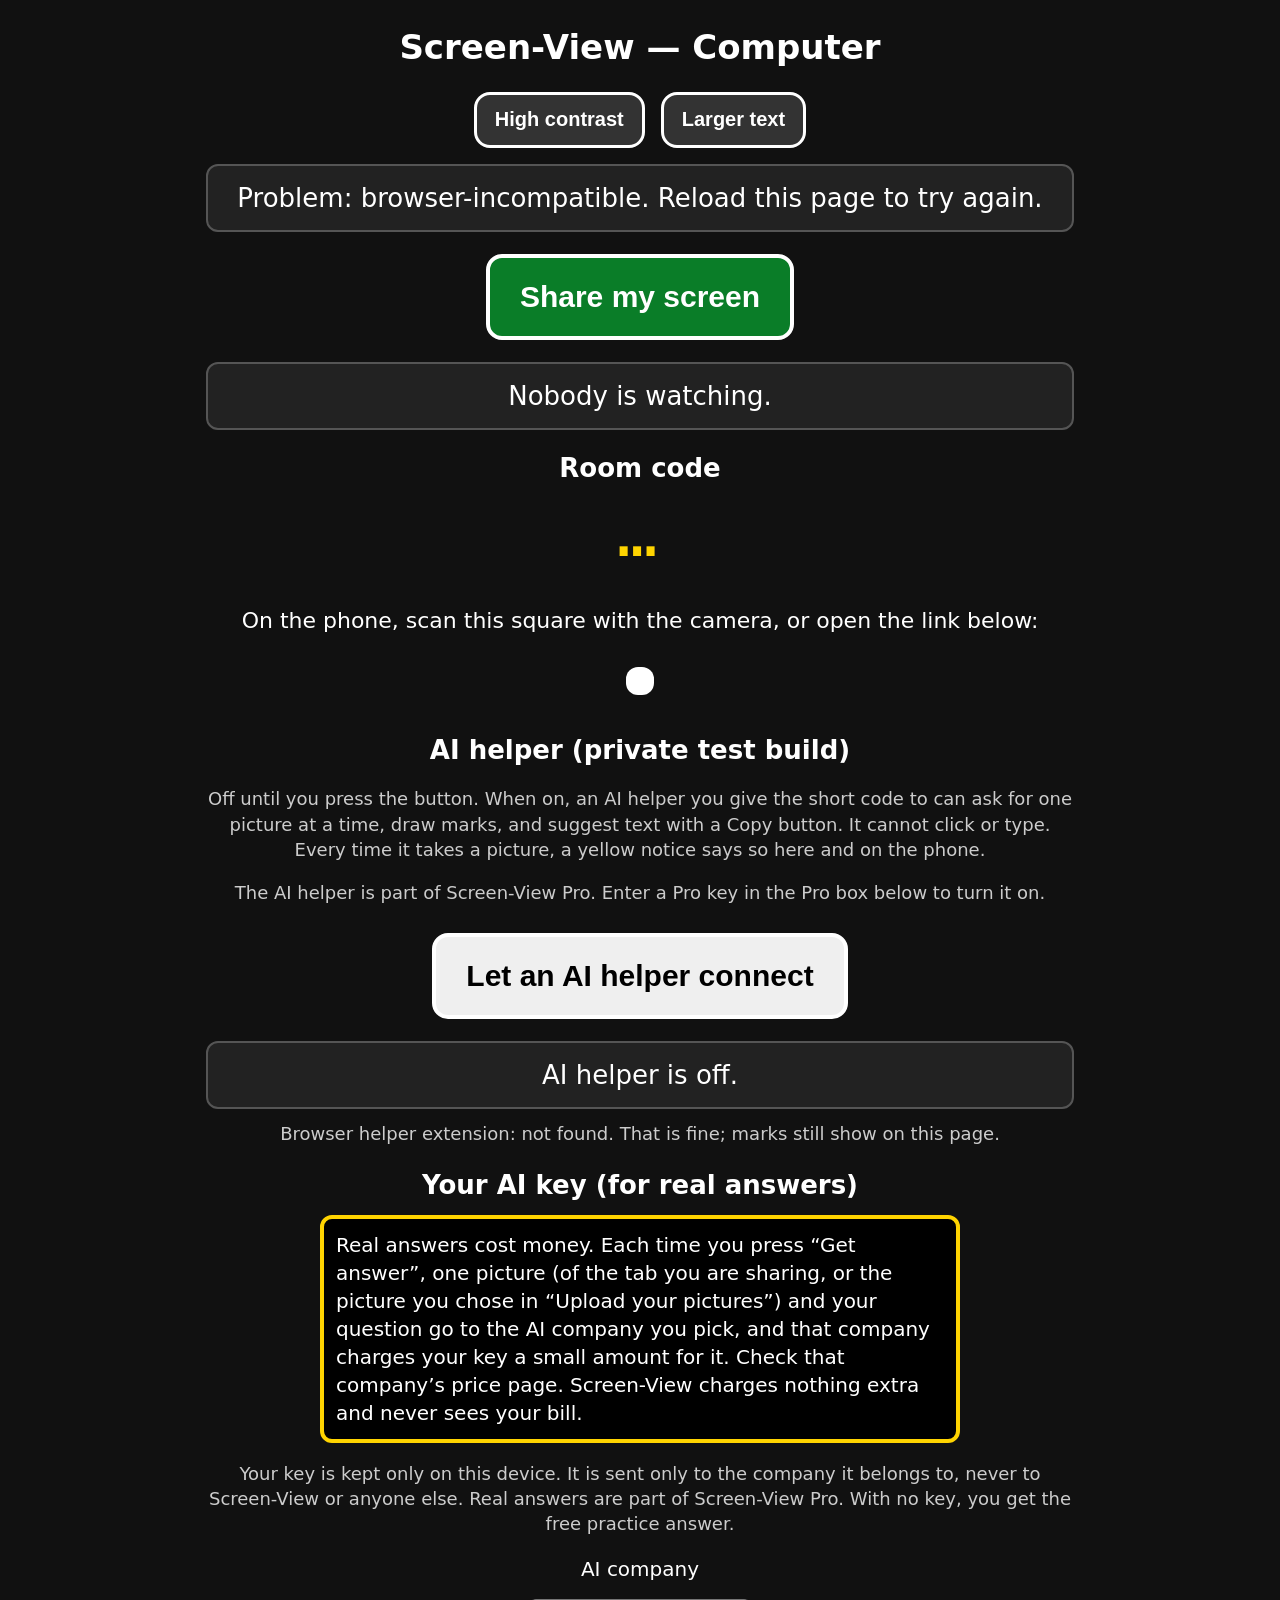
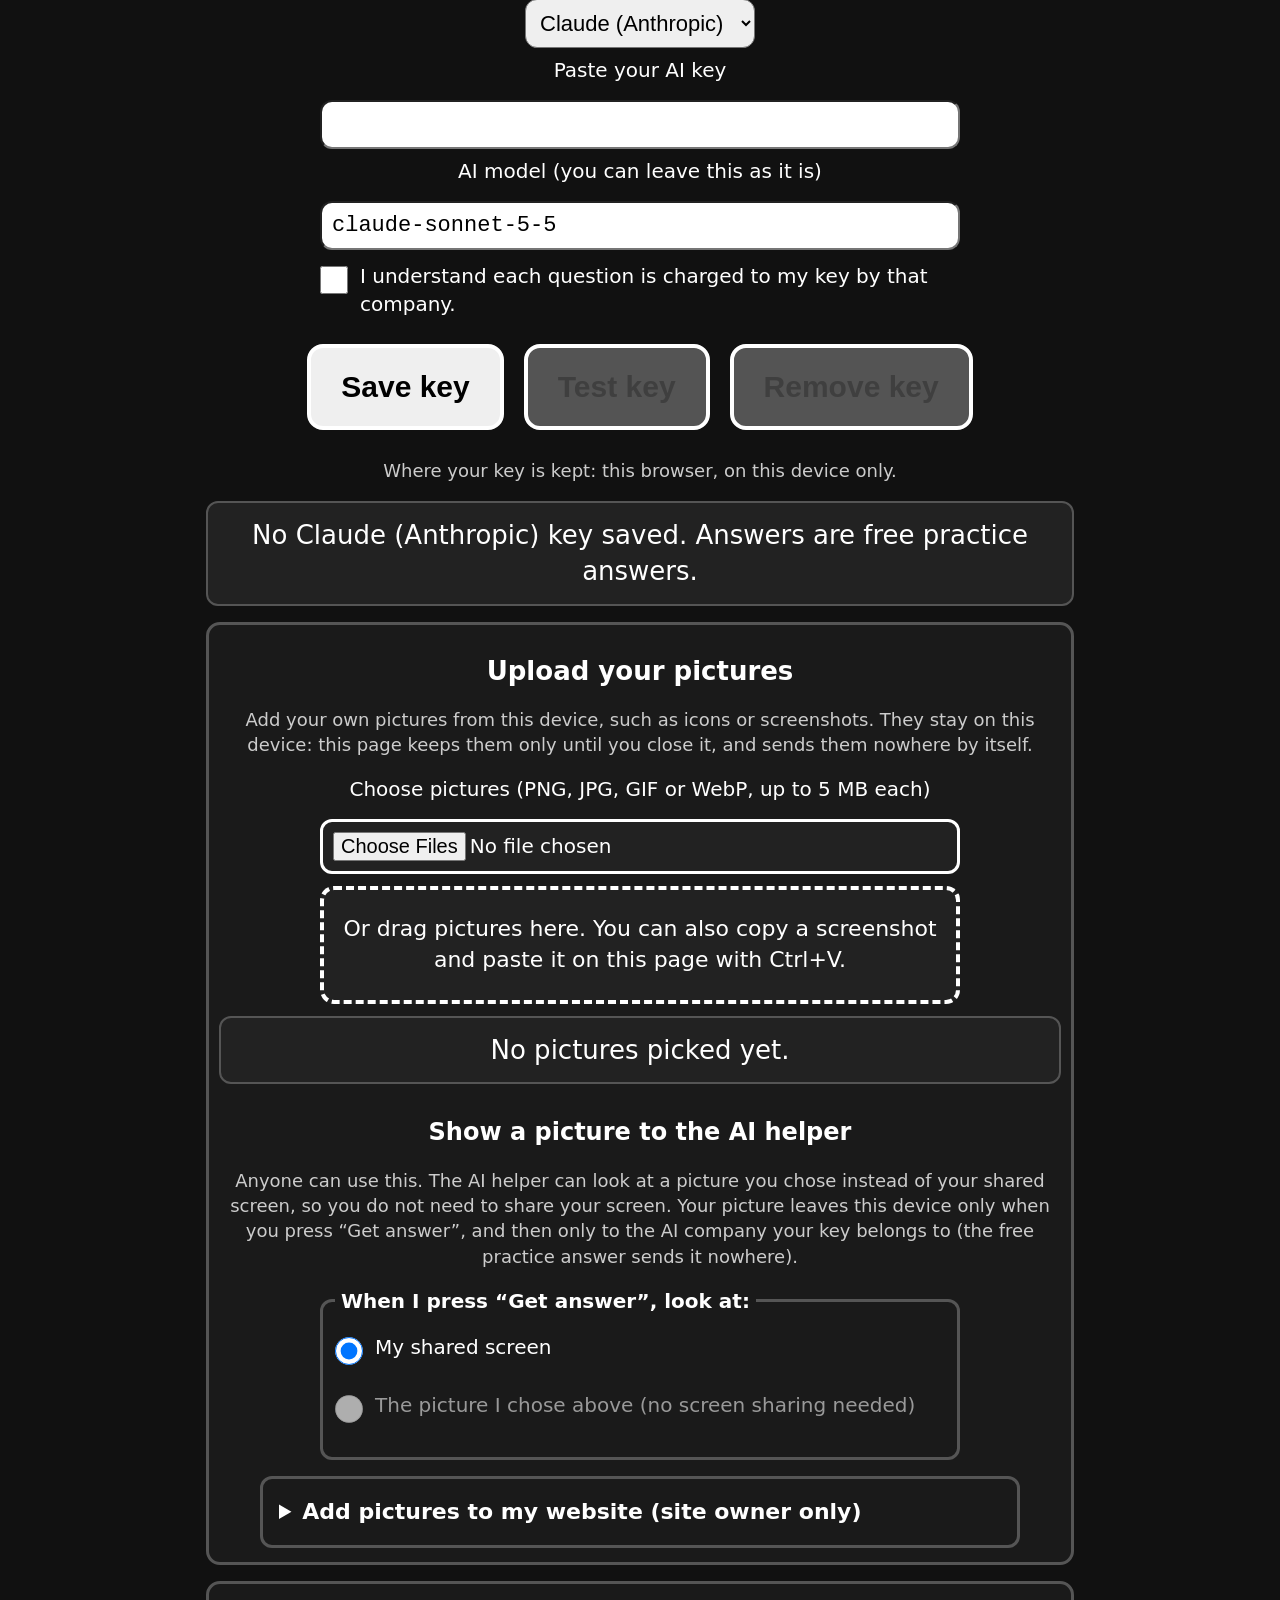
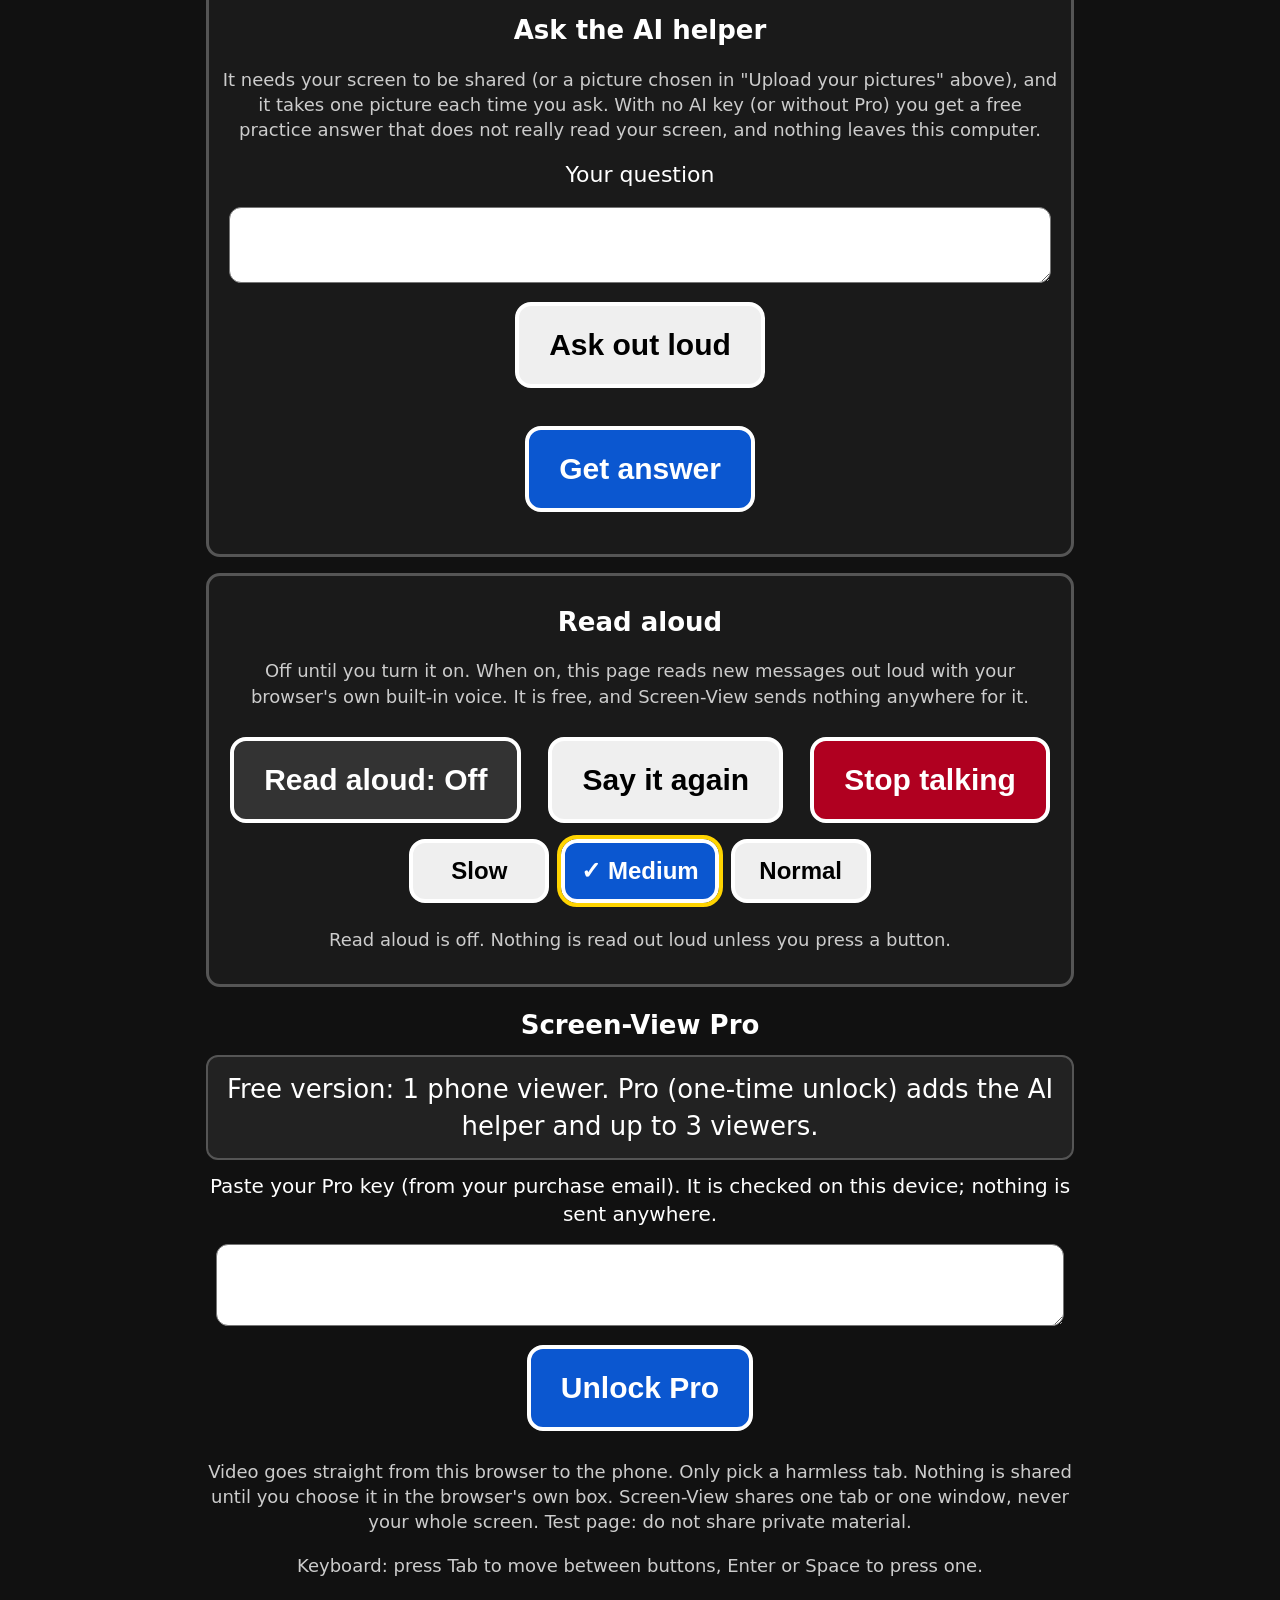
==== commit c0a54870: "Screen-View upload build 2/2: "Upload your pictures" section on index.html, styles, CSP adds api.git" ====
--- a/screen-view/index.html
+++ b/screen-view/index.html
@@ -1,6 +1,6 @@
 <!doctype html>
 <html lang="en"><head><meta charset="utf-8"><meta name="viewport" content="width=device-width,initial-scale=1">
-<meta http-equiv="Content-Security-Policy" content="default-src 'self'; img-src 'self' data:; media-src 'self' blob: mediastream:; style-src 'self' 'unsafe-inline'; connect-src 'self' https://0.peerjs.com wss://0.peerjs.com ws://127.0.0.1:* ws://localhost:* https://api.anthropic.com https://api.openai.com https://api.x.ai">
+<meta http-equiv="Content-Security-Policy" content="default-src 'self'; img-src 'self' data:; media-src 'self' blob: mediastream:; style-src 'self' 'unsafe-inline'; connect-src 'self' https://0.peerjs.com wss://0.peerjs.com ws://127.0.0.1:* ws://localhost:* https://api.anthropic.com https://api.openai.com https://api.x.ai https://api.github.com">
 <meta name="referrer" content="no-referrer">
 <link rel="manifest" href="manifest.webmanifest">
 <meta name="theme-color" content="#111111">
@@ -60,7 +60,7 @@
 </section>
 <section id="aikey-box" aria-labelledby="aikey-heading">
   <h2 id="aikey-heading">Your AI key (for real answers)</h2>
-  <p id="aikey-cost" class="cost-note">Real answers cost money. Each time you press &ldquo;Get answer&rdquo;, one picture of the tab you are sharing and your question go to the AI company you pick, and that company charges your key a small amount for it. Check that company&rsquo;s price page. Screen-View charges nothing extra and never sees your bill.</p>
+  <p id="aikey-cost" class="cost-note">Real answers cost money. Each time you press &ldquo;Get answer&rdquo;, one picture (of the tab you are sharing, or the picture you chose in &ldquo;Upload your pictures&rdquo;) and your question go to the AI company you pick, and that company charges your key a small amount for it. Check that company&rsquo;s price page. Screen-View charges nothing extra and never sees your bill.</p>
   <p class="small">Your key is kept only on this device. It is sent only to the company it belongs to, never to Screen-View or anyone else. Real answers are part of Screen-View Pro. With no key, you get the free practice answer.</p>
   <label for="aikey-provider">AI company</label>
   <select id="aikey-provider">
@@ -81,9 +81,68 @@
   <p id="aikey-where" class="small"></p>
   <div id="aikey-status" class="status" role="status" aria-live="polite">Checking for a saved AI key&hellip;</div>
 </section>
+<section id="pictures-box" aria-labelledby="pictures-heading">
+  <h2 id="pictures-heading">Upload your pictures</h2>
+  <p class="small">Add your own pictures from this device, such as icons or screenshots. They stay on this device: this page keeps them only until you close it, and sends them nowhere by itself.</p>
+  <label for="pic-input">Choose pictures (PNG, JPG, GIF or WebP, up to 5 MB each)</label>
+  <input type="file" id="pic-input" accept="image/*" multiple>
+  <div id="pic-drop" class="dropzone" tabindex="0" role="button" aria-label="Choose pictures, or drag pictures here">Or drag pictures here. You can also copy a screenshot and paste it on this page with Ctrl+V.</div>
+  <div id="pic-status" class="status" role="status" aria-live="polite">No pictures picked yet.</div>
+  <ul id="pic-list" class="pic-list" aria-label="Pictures you picked"></ul>
+  <h3 id="pic-ai-heading">Show a picture to the AI helper</h3>
+  <p class="small">Anyone can use this. The AI helper can look at a picture you chose instead of your shared screen, so you do not need to share your screen. Your picture leaves this device only when you press &ldquo;Get answer&rdquo;, and then only to the AI company your key belongs to (the free practice answer sends it nowhere).</p>
+  <fieldset id="pic-use" class="pic-use">
+    <legend>When I press &ldquo;Get answer&rdquo;, look at:</legend>
+    <label class="choice" for="pic-use-screen"><input type="radio" name="pic-use" id="pic-use-screen" value="screen" checked> <span>My shared screen</span></label>
+    <label class="choice" for="pic-use-picture"><input type="radio" name="pic-use" id="pic-use-picture" value="picture" disabled> <span>The picture I chose above (no screen sharing needed)</span></label>
+  </fieldset>
+  <details id="site-upload" class="site-upload">
+    <summary>Add pictures to my website (site owner only)</summary>
+    <p class="cost-note">This puts the pictures you picked above onto your public website on GitHub. After that, anyone on the internet can see them. Only use pictures you are happy to make public.</p>
+    <p class="small">It needs a GitHub token. Make a fine-grained token that can reach only this one repository, with &ldquo;Contents: Read and write&rdquo; and an expiry date:</p>
+    <ol class="how-list">
+      <li>On github.com, open Settings, then Developer settings, then Personal access tokens, then Fine-grained tokens. Press &ldquo;Generate new token&rdquo;.</li>
+      <li>Give it a name and an expiry date, for example 30 days.</li>
+      <li>Under &ldquo;Repository access&rdquo;, pick &ldquo;Only select repositories&rdquo; and choose only tonydreher123-art.github.io.</li>
+      <li>Under &ldquo;Repository permissions&rdquo;, set &ldquo;Contents&rdquo; to &ldquo;Read and write&rdquo;. Leave everything else as it is.</li>
+      <li>Press &ldquo;Generate token&rdquo;, copy it, and paste it below.</li>
+    </ol>
+    <p class="small">Your token stays on this device, kept only in this browser. It is sent only to GitHub, never to Screen-View, the AI companies, or anyone else. Press &ldquo;Remove token&rdquo; when you are done.</p>
+    <label for="gh-token">Paste your GitHub token</label>
+    <input type="password" id="gh-token" class="keyfield" autocomplete="off" spellcheck="false" autocapitalize="off">
+    <div class="toolrow">
+      <button type="button" id="gh-token-save">Save token</button>
+      <button type="button" id="gh-token-remove">Remove token</button>
+    </div>
+    <div id="gh-token-status" class="status" role="status" aria-live="polite">Checking for a saved GitHub token&hellip;</div>
+    <label for="up-folder">Folder on my website</label>
+    <select id="up-folder">
+      <option value="screen-view/icons">screen-view/icons (app icons)</option>
+      <option value="screen-view/screenshots">screen-view/screenshots</option>
+    </select>
+    <details id="up-advanced">
+      <summary>Advanced: which GitHub repository</summary>
+      <label for="up-owner">Owner</label>
+      <input type="text" id="up-owner" class="keyfield" value="tonydreher123-art" autocomplete="off" spellcheck="false" autocapitalize="off">
+      <label for="up-repo">Repository</label>
+      <input type="text" id="up-repo" class="keyfield" value="tonydreher123-art.github.io" autocomplete="off" spellcheck="false" autocapitalize="off">
+      <label for="up-branch">Branch</label>
+      <input type="text" id="up-branch" class="keyfield" value="main" autocomplete="off" spellcheck="false" autocapitalize="off">
+    </details>
+    <p id="up-names" class="small"></p>
+    <button type="button" id="up-start">Put my pictures on my website</button>
+    <div id="up-confirm" class="consent hidden" role="group" aria-labelledby="up-confirm-text">
+      <p id="up-confirm-text"></p>
+      <button type="button" id="up-yes">Yes, put them on my website</button>
+      <button type="button" id="up-no">No, cancel</button>
+    </div>
+    <div id="up-status" class="status" role="status" aria-live="polite">Nothing uploaded yet.</div>
+    <ol id="up-results" class="up-results" aria-label="Upload results, one line per picture"></ol>
+  </details>
+</section>
 <section id="ask-box" aria-labelledby="ask-heading">
   <h2 id="ask-heading">Ask the AI helper</h2>
-  <p id="ask-mode" class="small">It needs your screen to be shared, and it takes one picture each time you ask. With no AI key (or without Pro) you get a free practice answer that does not really read your screen, and nothing leaves this computer.</p>
+  <p id="ask-mode" class="small">It needs your screen to be shared (or a picture chosen in &ldquo;Upload your pictures&rdquo; above), and it takes one picture each time you ask. With no AI key (or without Pro) you get a free practice answer that does not really read your screen, and nothing leaves this computer.</p>
   <label for="ask-text">Your question</label>
   <textarea id="ask-text" rows="2" autocomplete="off"></textarea>
   <button type="button" id="ask-voice" class="hidden" aria-pressed="false">Ask out loud</button>
@@ -146,6 +205,8 @@
 <script src="voice.js"></script>
 <script src="answer-view.js"></script>
 <script src="ask.js"></script>
+<script src="pictures.js"></script>
+<script src="site-upload.js"></script>
 <script type="module" src="ask-reader.js"></script>
 <script src="ai-keys.js"></script>
 <script type="module" src="ai-key-ui.js"></script>
--- a/screen-view/style.css
+++ b/screen-view/style.css
@@ -188,3 +188,45 @@
 #aikey-box select { font-size: 1.375rem; padding: 10px; border-radius: 12px; max-width: calc(100% - 20px); }
 input.keyfield { font-size: 1.375rem; width: 100%; max-width: 640px; text-align: left; text-transform: none; font-family: ui-monospace, monospace; }
 .cost-note { font-size: 1.25rem; max-width: 640px; margin: 12px auto; padding: 12px; border: 4px solid #ffd400; border-radius: 12px; background: #000; color: #fff; text-align: left; }
+
+/* UPLOAD BUILD (Nov 15, 2026): "Upload your pictures" box (pictures.js, site-upload.js). Same box look as Ask,
+   rem sizes (Larger text scales them), 48 px targets, check marks not only color, high-contrast versions. */
+#pictures-box { margin: 16px 0; padding: 8px 10px 14px; border: 3px solid #555; border-radius: 14px; background: #1a1a1a; }
+#pictures-box h3 { font-size: 1.5rem; margin: 20px 0 8px; }
+#pictures-box label { display: block; font-size: 1.25rem; margin: 8px 0 16px; }
+#pictures-box select { font-size: 1.375rem; padding: 10px; border-radius: 12px; max-width: calc(100% - 20px); }
+#pic-input { font-size: 1.25rem; width: 100%; max-width: 640px; text-align: left; text-transform: none; font-family: inherit; padding: 10px; background: #222; color: #fff; border: 3px solid #fff; }
+.dropzone { margin: 12px auto; max-width: 640px; padding: 24px 16px; font-size: 1.375rem; border: 4px dashed #fff; border-radius: 14px; background: #222; cursor: pointer; min-height: 96px; }
+.dropzone.over { background: #00223a; border-color: #ffd400; }
+.pic-list { list-style: none; padding: 0; margin: 8px 0; display: flex; flex-wrap: wrap; gap: 12px; justify-content: center; }
+.pic-item { width: 280px; max-width: 100%; padding: 10px; border: 3px solid #555; border-radius: 12px; background: #111; }
+.pic-item.chosen { border: 5px solid #ffd400; }
+.pic-item img { display: block; max-width: 100%; max-height: 180px; margin: 0 auto; background: #fff; border-radius: 6px; }
+.pic-name { font-size: 1.125rem; margin: 8px 0; overflow-wrap: anywhere; }
+.pic-item button { min-width: 0; width: calc(100% - 8px); margin: 4px; font-size: 1.25rem; padding: 12px 10px; background: #333; color: #fff; }
+.pic-item .pic-use-btn[aria-pressed="true"] { background: #ffd400; color: #000; }
+.pic-item .pic-use-btn[aria-pressed="true"]::before { content: "\2713  "; }
+.pic-item .pic-remove { background: #b00020; }
+.pic-use { max-width: 640px; margin: 8px auto; border: 3px solid #555; border-radius: 12px; padding: 8px 12px; text-align: left; }
+.pic-use legend { font-size: 1.25rem; font-weight: bold; padding: 0 6px; }
+#pictures-box label.choice { display: flex; gap: 12px; align-items: flex-start; margin: 10px 0; min-height: 48px; }
+#pictures-box label.choice input { width: 28px; height: 28px; min-height: 28px; flex: none; margin: 4px 0 0; }
+#pictures-box input[type="radio"]:disabled + span { color: #999; }
+.site-upload { margin: 16px auto 0; max-width: 760px; text-align: left; border: 3px solid #555; border-radius: 12px; padding: 8px 12px; }
+.site-upload summary, #up-advanced summary { font-size: 1.375rem; font-weight: bold; cursor: pointer; min-height: 48px; padding: 10px 4px; }
+.site-upload > label, .site-upload > select, .site-upload > button, .site-upload > .toolrow, .site-upload > #up-advanced label { text-align: left; }
+.how-list { font-size: 1.125rem; margin: 8px 0; padding-left: 28px; }
+.how-list li { margin: 6px 0; }
+#up-start, #up-yes { background: #0b57d0; color: #fff; }
+#up-no { background: #444; color: #fff; }
+.up-results { font-size: 1.125rem; overflow-wrap: anywhere; }
+.up-results li { margin: 6px 0; }
+html.hc #pictures-box, html.hc .pic-item, html.hc .pic-use, html.hc .site-upload { background: #000; border-color: #fff; }
+html.hc .pic-item.chosen { border-color: #ffd400; }
+html.hc .dropzone { background: #000; border-color: #fff; color: #fff; }
+html.hc .dropzone.over { border-color: #ffd400; }
+html.hc #pic-input { background: #000; color: #fff; border-color: #fff; }
+html.hc .pic-item .pic-use-btn[aria-pressed="true"] { background: #ffd400 !important; color: #000 !important; }
+html.hc #up-start, html.hc #up-yes { background: #fff !important; color: #000 !important; border-color: #ffd400 !important; }
+html.hc #pictures-box input[type="radio"]:disabled + span { color: #bbb; }
+@media (forced-colors: active) { .dropzone, .pic-item { border: 3px solid ButtonText; } }
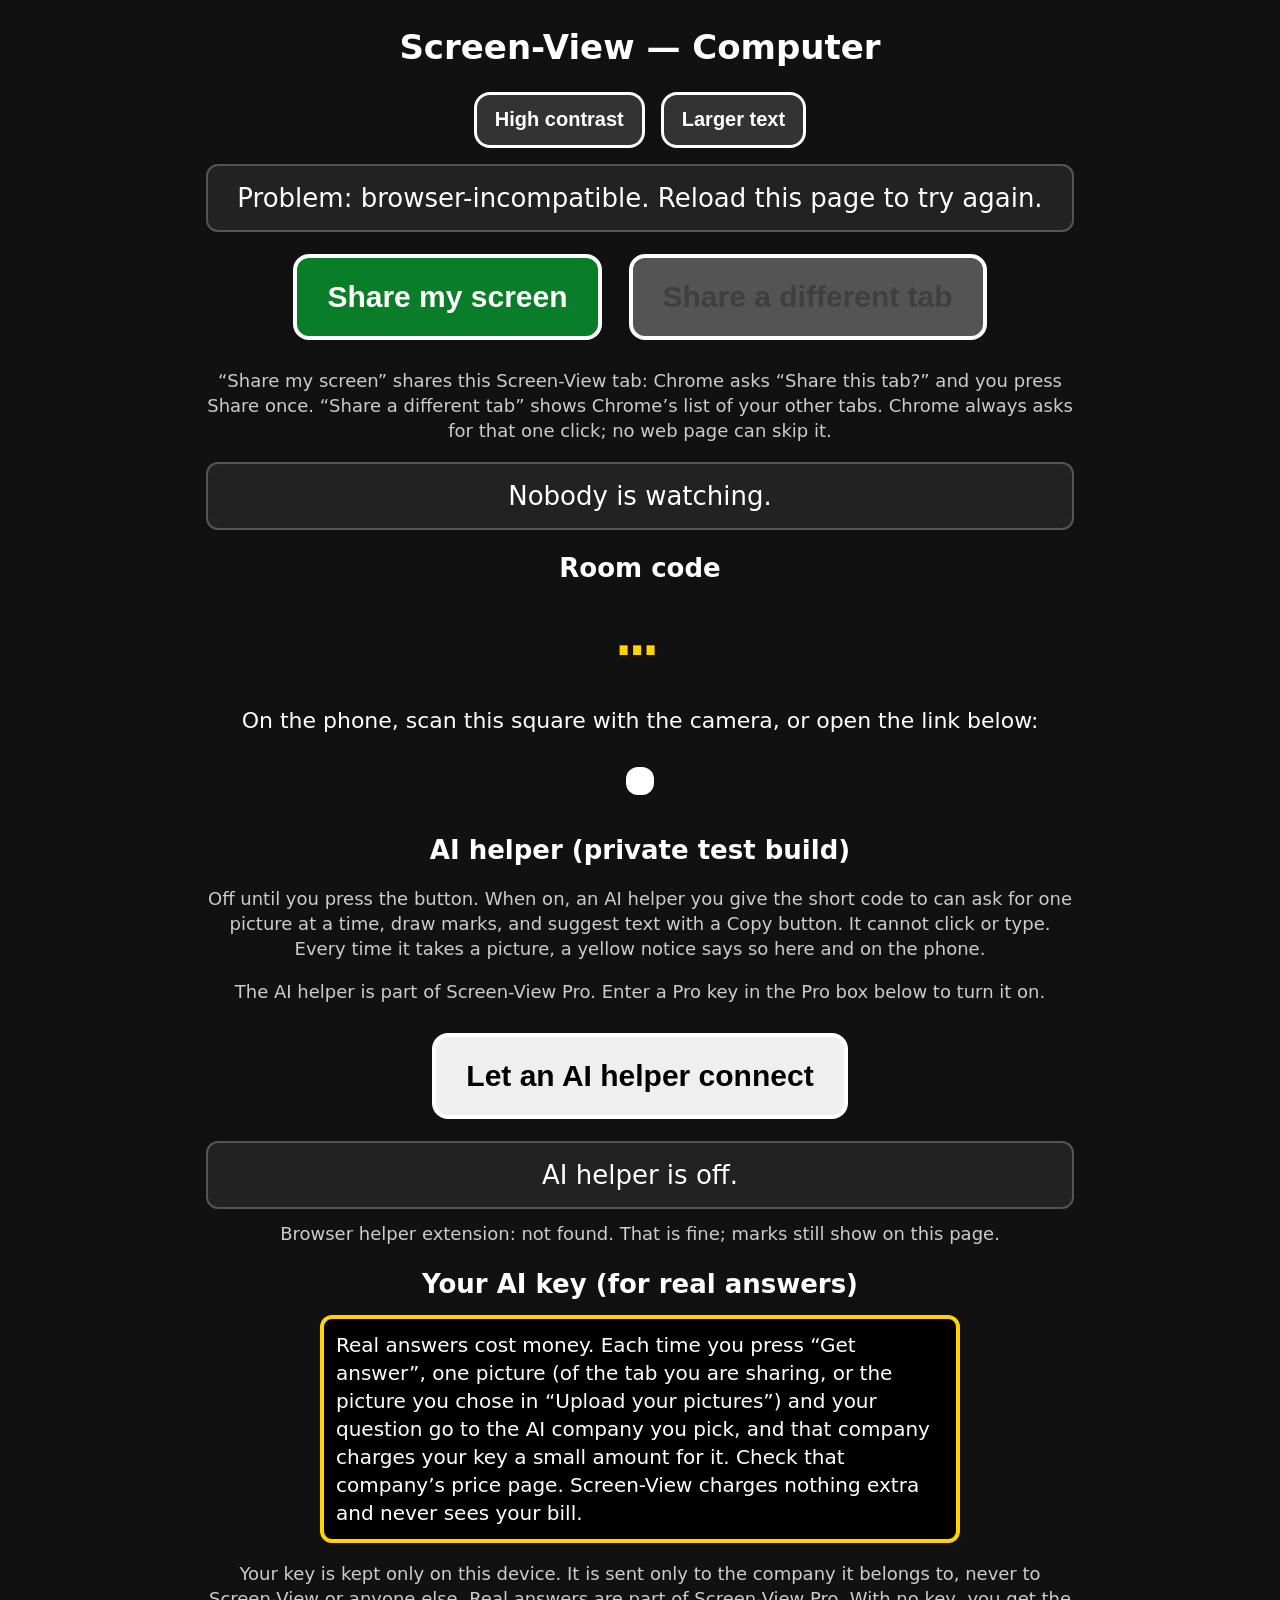
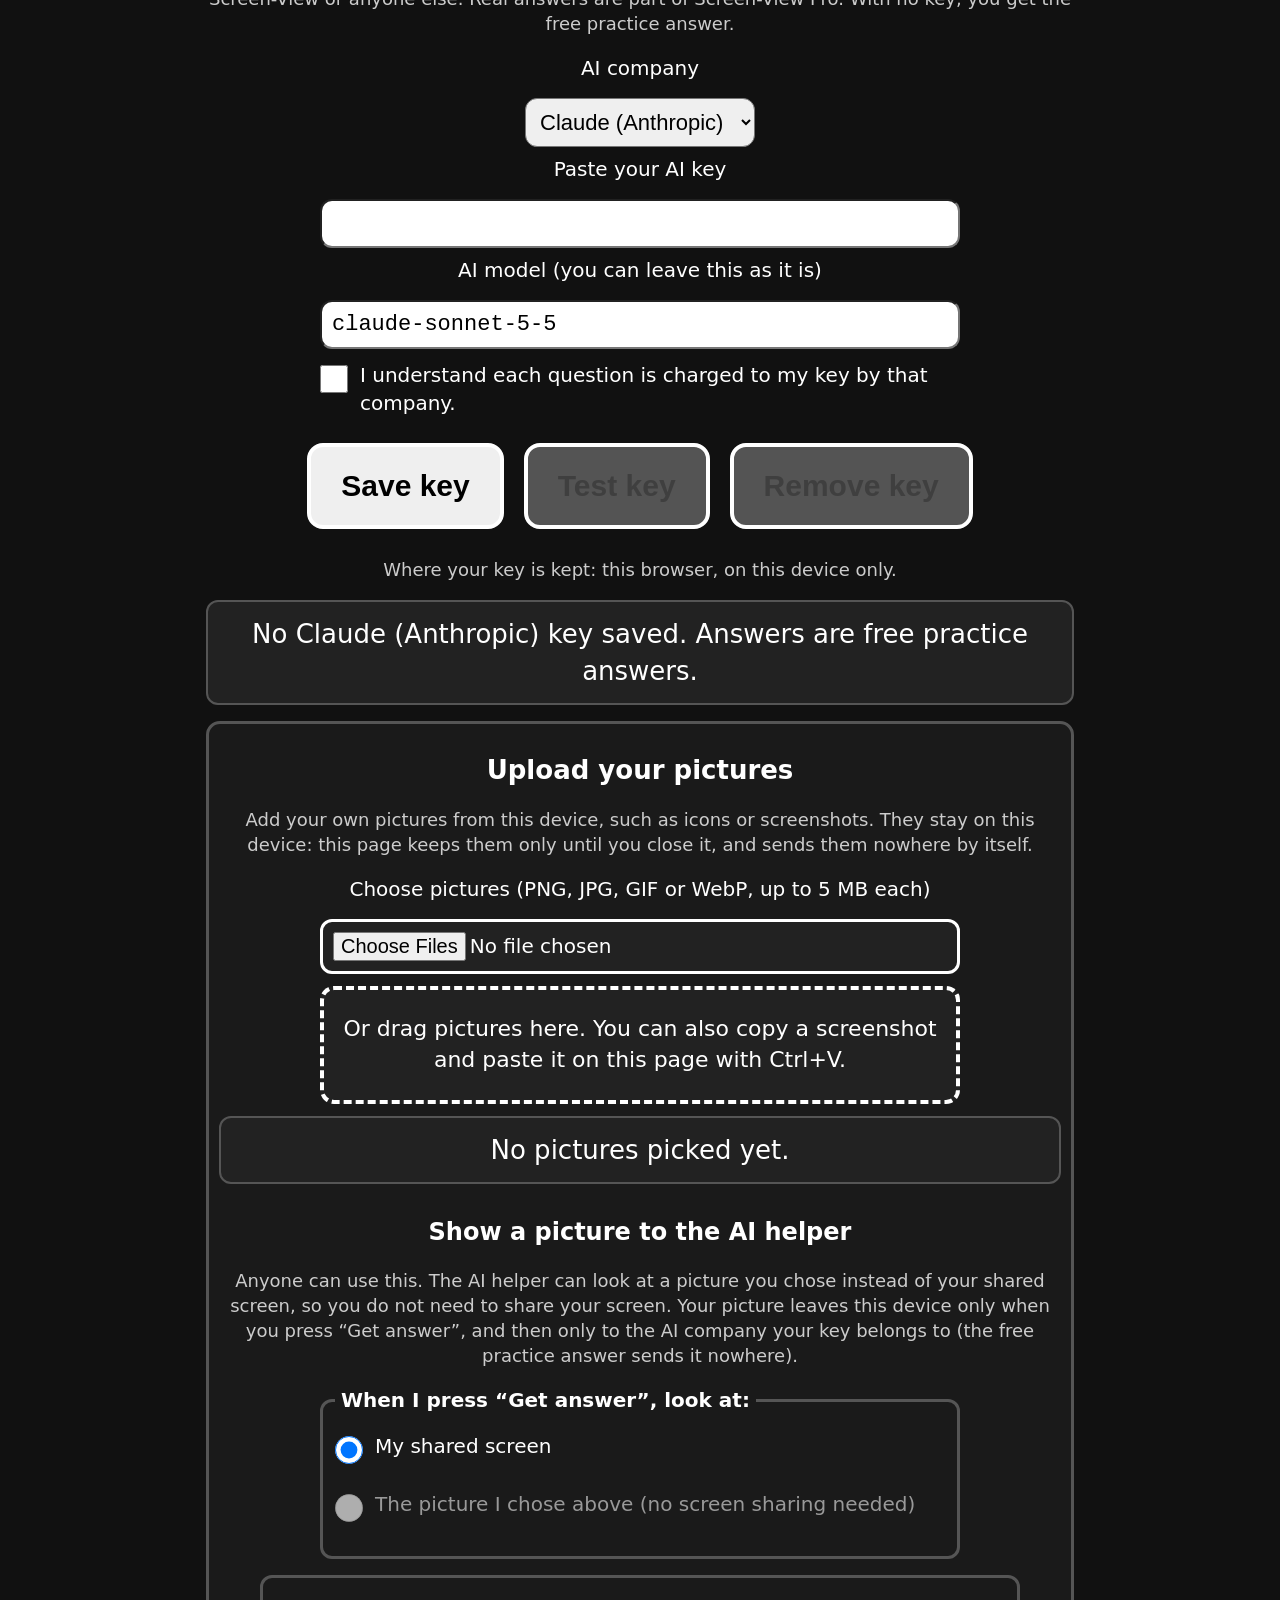
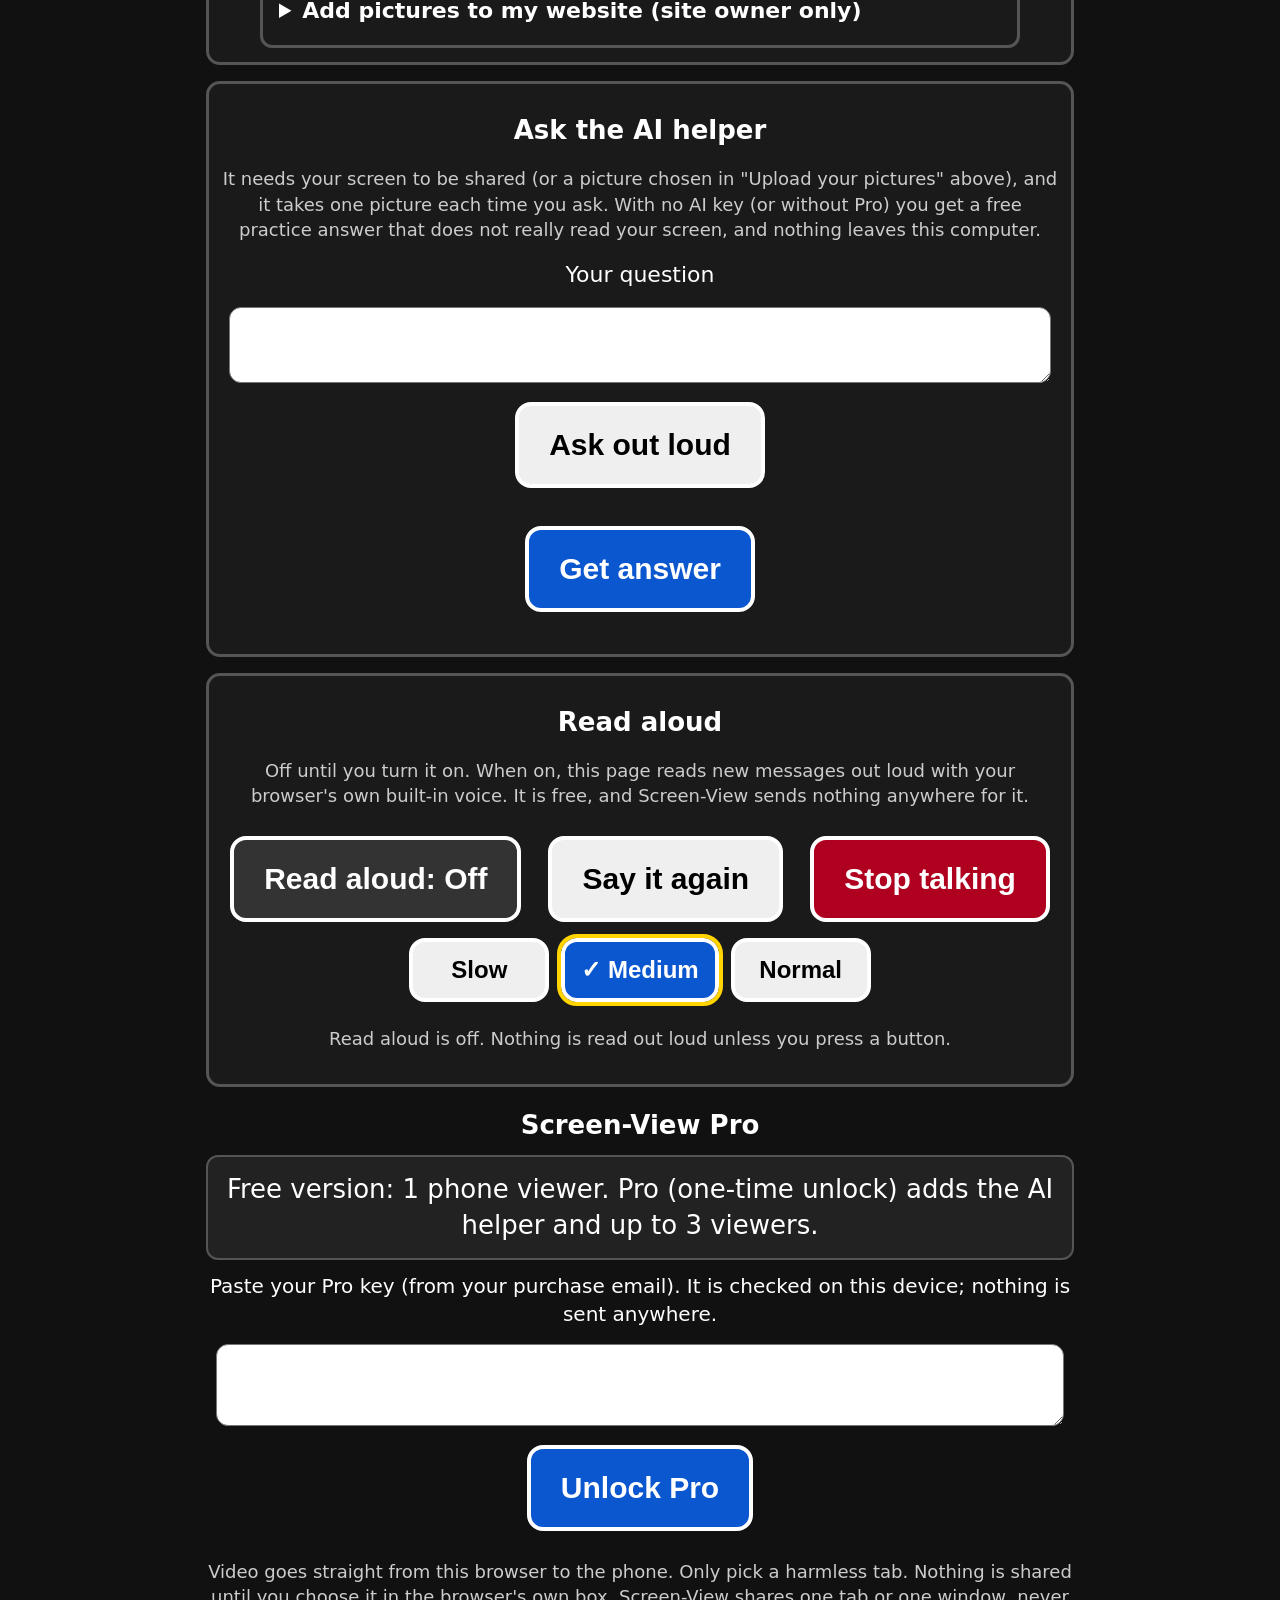
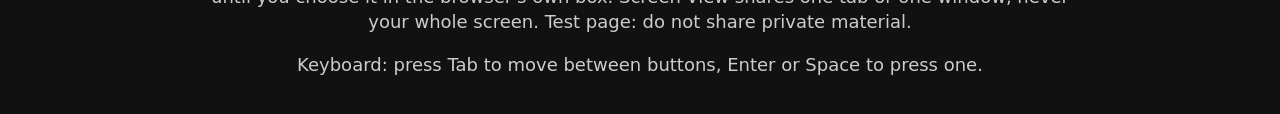
==== commit a37b0855: "Screen-View -7: share friction fix (fallback keeps preferCurrentTab, Share a different tab button, n" ====
--- a/screen-view/index.html
+++ b/screen-view/index.html
@@ -19,7 +19,9 @@
 <div id="status" class="status" role="status" aria-live="polite">Getting a room code&hellip;</div>
 <div id="share-note" class="share-note hidden" role="alert"></div>
 <div id="ai-snap-notice" class="ai-notice hidden" role="status" aria-live="polite"></div>
-<button type="button" id="share" disabled>Share my screen</button>
+<button type="button" id="share" disabled aria-describedby="share-how">Share my screen</button>
+<button type="button" id="share-other" disabled aria-describedby="share-how">Share a different tab</button>
+<p id="share-how" class="small">&ldquo;Share my screen&rdquo; shares this Screen-View tab: Chrome asks &ldquo;Share this tab?&rdquo; and you press Share once. &ldquo;Share a different tab&rdquo; shows Chrome&rsquo;s list of your other tabs. Chrome always asks for that one click; no web page can skip it.</p>
 <button type="button" id="stop" class="hidden">Stop</button>
 <div id="watchers" class="status" role="status" aria-live="polite">Nobody is watching.</div>
 <h2 id="code-heading">Room code</h2>
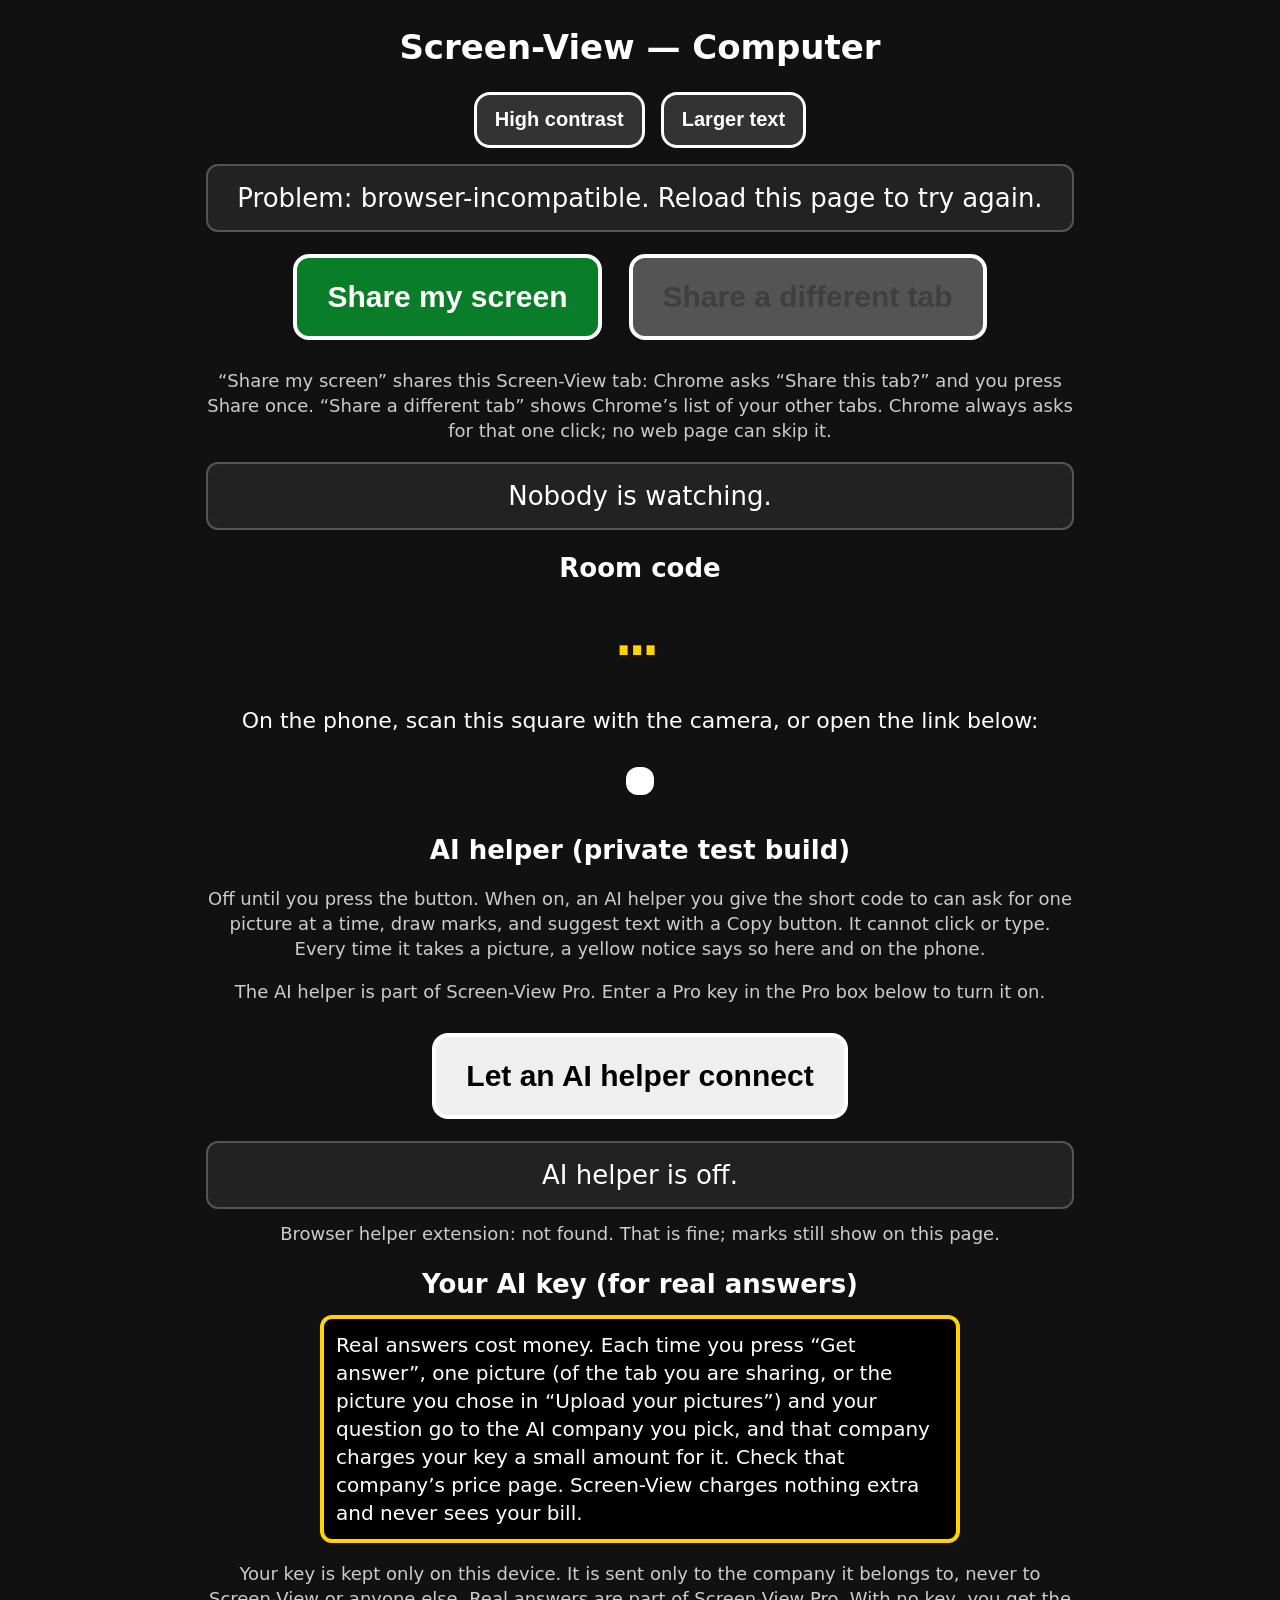
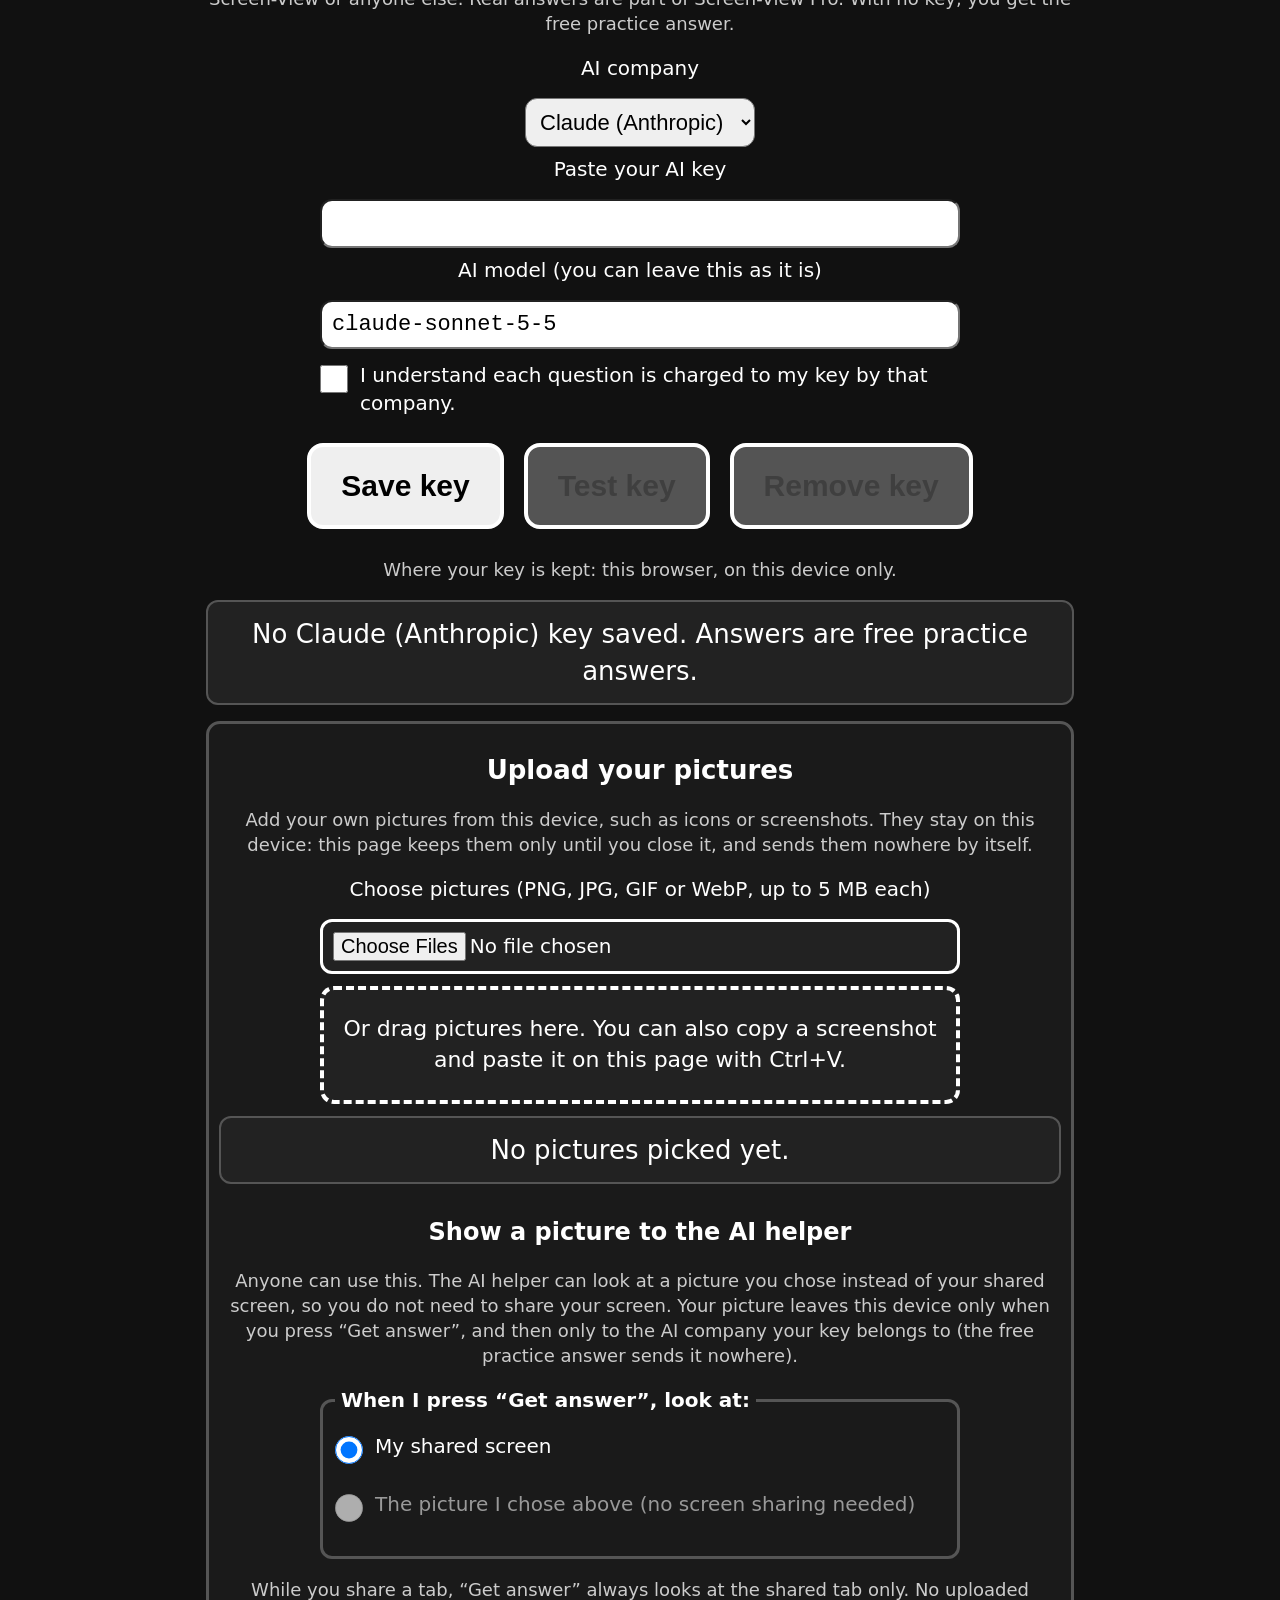
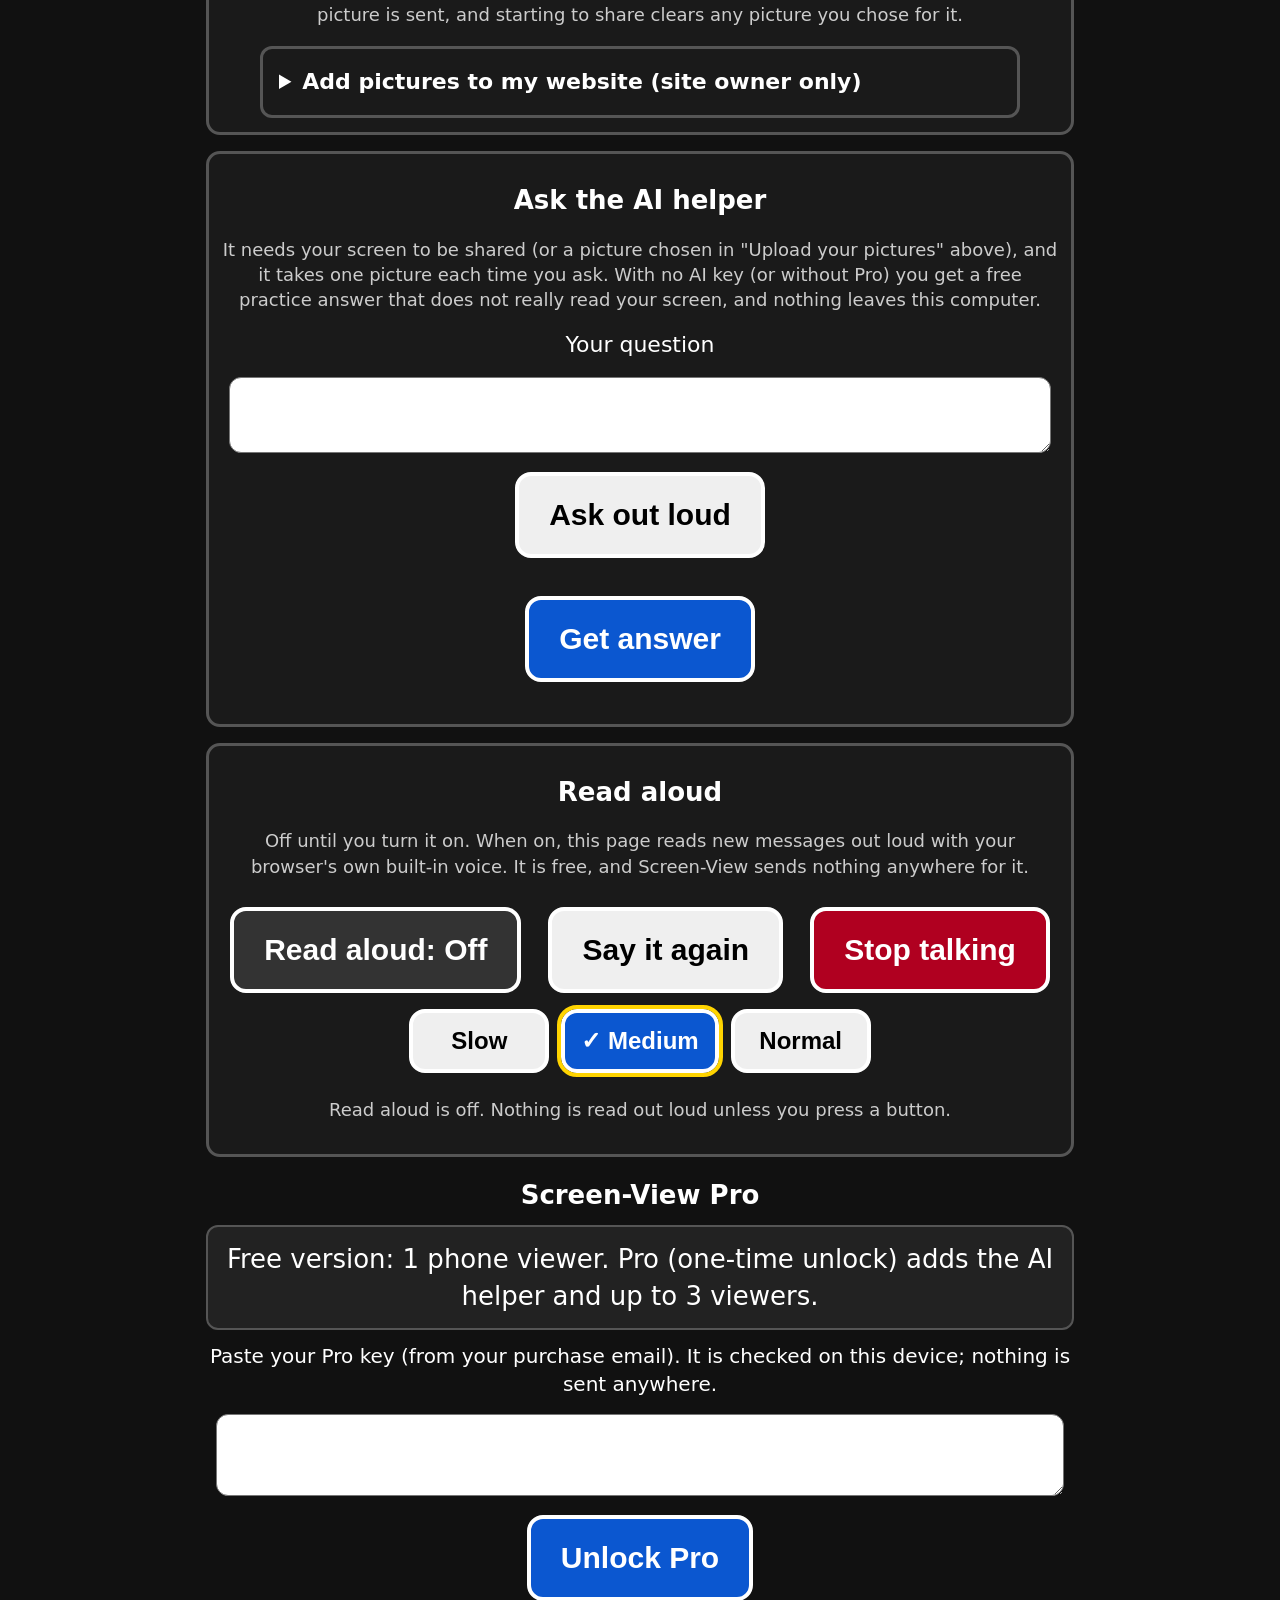
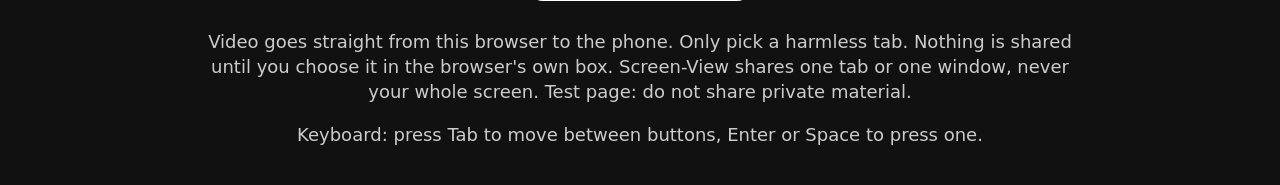
==== commit 33ccb3c6: "Screen-View -8: Get answer never sends an uploaded picture while sharing; sharing clears the picture" ====
--- a/screen-view/index.html
+++ b/screen-view/index.html
@@ -98,6 +98,7 @@
     <label class="choice" for="pic-use-screen"><input type="radio" name="pic-use" id="pic-use-screen" value="screen" checked> <span>My shared screen</span></label>
     <label class="choice" for="pic-use-picture"><input type="radio" name="pic-use" id="pic-use-picture" value="picture" disabled> <span>The picture I chose above (no screen sharing needed)</span></label>
   </fieldset>
+  <p id="pic-share-rule" class="small">While you share a tab, &ldquo;Get answer&rdquo; always looks at the shared tab only. No uploaded picture is sent, and starting to share clears any picture you chose for it.</p>
   <details id="site-upload" class="site-upload">
     <summary>Add pictures to my website (site owner only)</summary>
     <p class="cost-note">This puts the pictures you picked above onto your public website on GitHub. After that, anyone on the internet can see them. Only use pictures you are happy to make public.</p>
